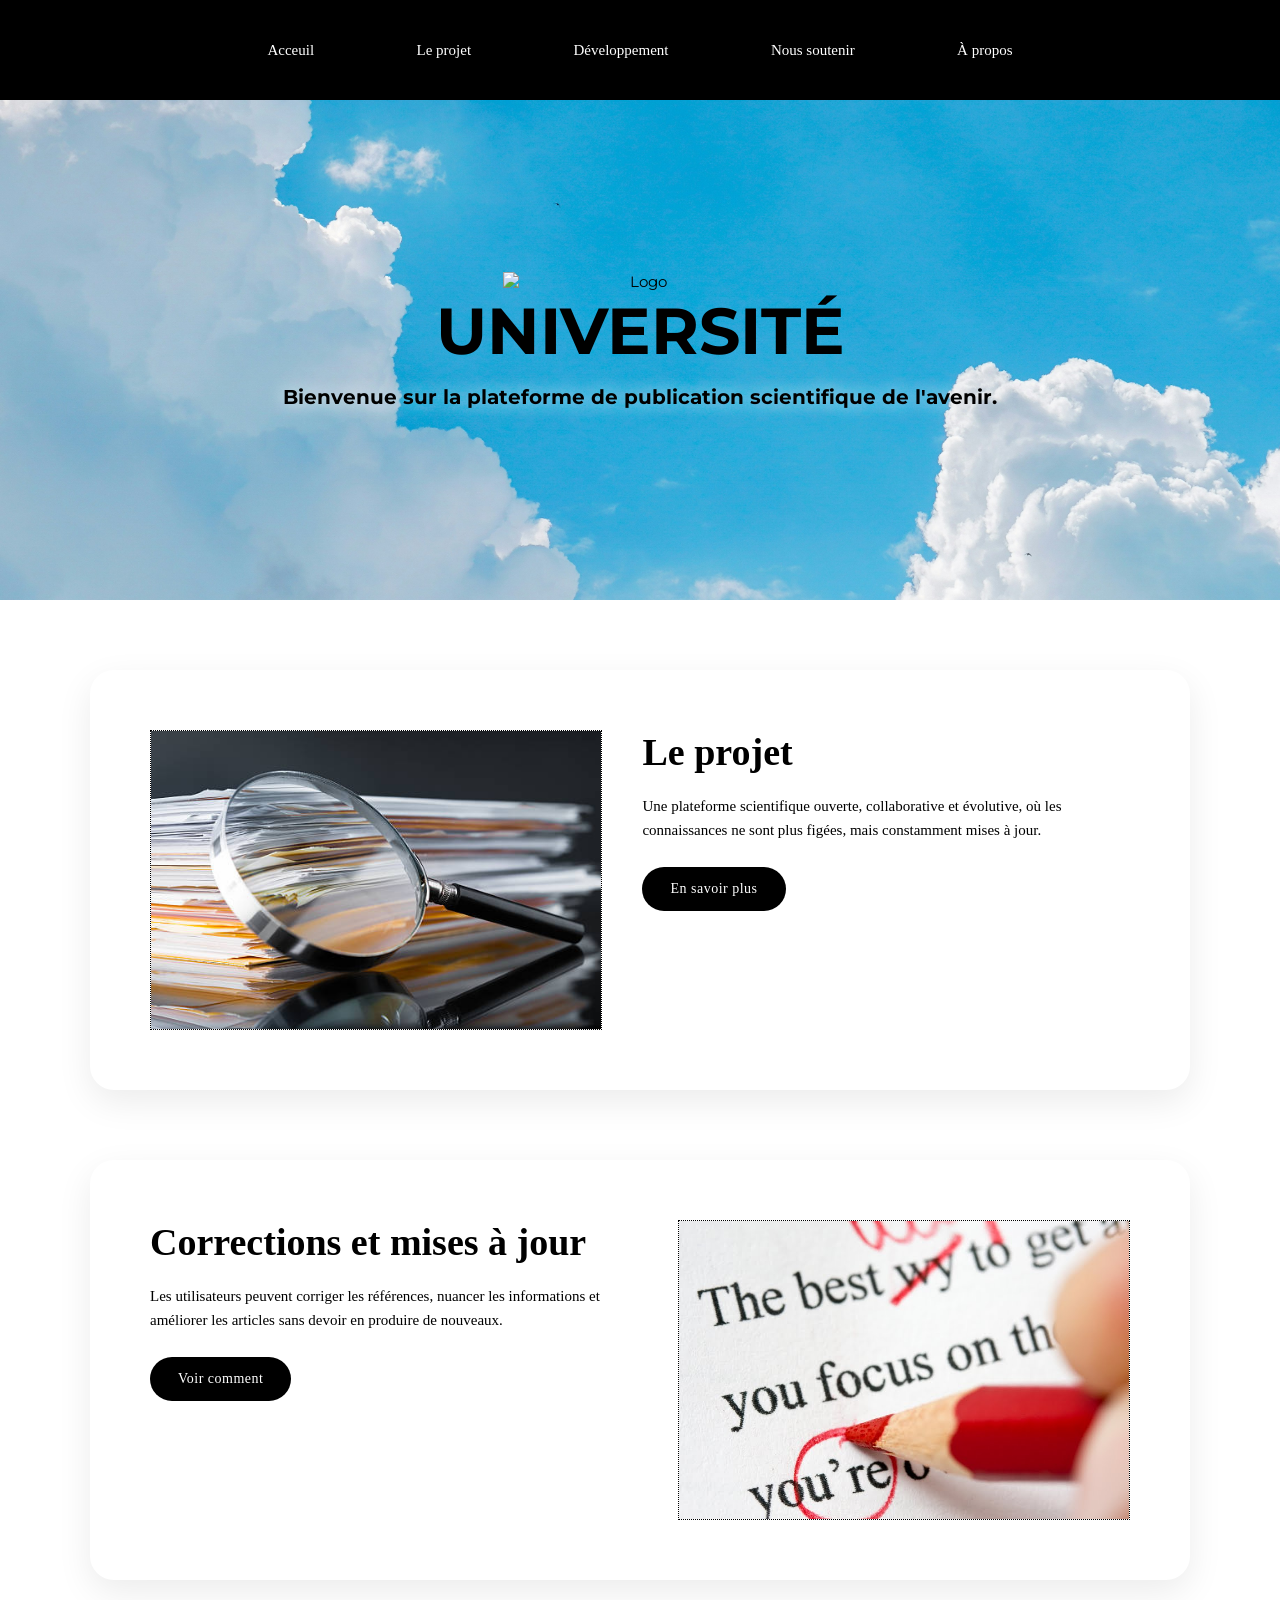
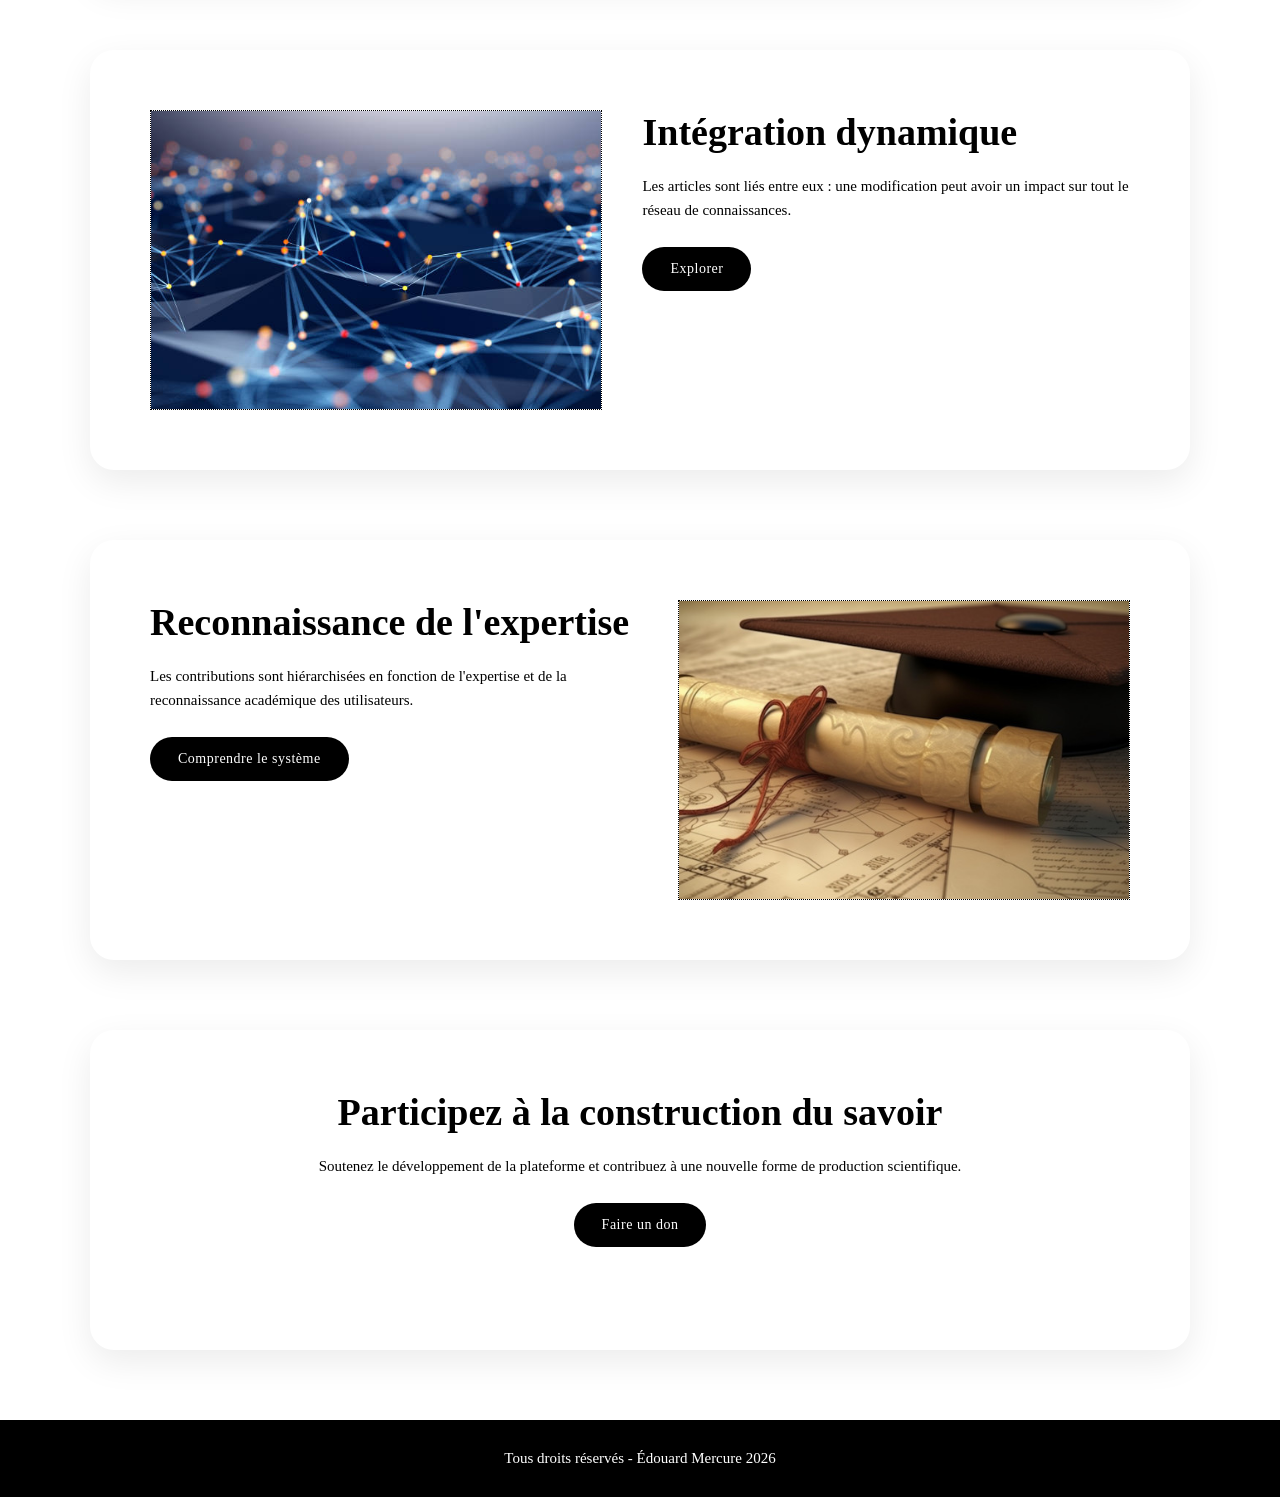
==== index.html @ fcbe781d "Adaptation à la taille de l'écran pour la page d'acceuil." ====
<!DOCTYPE html>
<html lang="fr">
<head>
    <meta charset="UTF-8">
    <meta name="viewport" content="width=device-width, initial-scale=1.0">

    <title>UNIVERSITÉ. La plateforme de publication scientifique de l'avenir.</title>

    <meta name="description" content="Une plateforme scientifique ouverte, collaborative et évolutive,
                    où les connaissances ne sont plus figées, mais constamment mises à jour.">

    <link rel="stylesheet" href="css/style.css">

    <link rel="preconnect" href="https://fonts.googleapis.com">
    <link rel="preconnect" href="https://fonts.gstatic.com" crossorigin>
    <link href="https://fonts.googleapis.com/css2?family=Montserrat:ital,wght@0,100..900;1,100..900&family=Oswald:wght@200..700&display=swap" rel="stylesheet">

</head>
<body>
    <header>
        <ul class="header-container">
            <li><a href="">Acceuil</a></li>
            <li><a href="">Le projet</a></li>
            <li><a href="">Développement</a></li>
            <li><a href="">Nous soutenir</a></li>
            <li><a href="">À propos</a></li>
        </ul>
    </header>

    <main>
        <div class="hero">
             <img src="img/logo.png" alt="Logo">
             
            <div class="hero-text">
                <h1>UNIVERSITÉ</h1>
                <p>Bienvenue sur la plateforme de publication scientifique de l'avenir.</p>
            </div>
        </div>

        <div class="main-container">
            <div class="img-container">
                   <img src="img/main-container1A.jpg" alt="">
            </div>
                     
            <div class="txt-container">
                <h2>Le projet</h2>
                <p>
                    Une plateforme scientifique ouverte, collaborative et évolutive,
                    où les connaissances ne sont plus figées, mais constamment mises à jour.
                </p>
                <a href="projet.html" class="btn">En savoir plus</a>
            </div>
        </div>

        <div class="main-container">
            <div class="txt-container">
                <h2>Corrections et mises à jour</h2>
                <p>
                    Les utilisateurs peuvent corriger les références, nuancer les informations et améliorer
                    les articles sans devoir en produire de nouveaux.
                </p>
                <a href="projet.html" class="btn">Voir comment</a>
            </div>
            <div class="img-container">
                <img src="img/main-container2B.jpg" alt="">
            </div>
        </div>

        <div class="main-container">
            <div class="img-container">
                <img src="img/main-container3A.jpg" alt="">
            </div>
            <div class="txt-container">
                <h2>Intégration dynamique</h2>
                <p>
                    Les articles sont liés entre eux : une modification peut avoir un impact sur tout
                    le réseau de connaissances.
                </p>
                <a href="projet.html" class="btn">Explorer</a>
            </div>
        </div>

        <div class="main-container">
            <div class="txt-container">
                <h2>Reconnaissance de l'expertise</h2>
                <p>
                    Les contributions sont hiérarchisées en fonction de l'expertise et de la reconnaissance académique des utilisateurs.
                </p>
                <a href="projet.html" class="btn">Comprendre le système</a>
            </div>
            <div class="img-container">
                <img src="img/main-container4A.jpg" alt="">
            </div>
        </div>

        <div class="main-container full">
            <div class="txt-container">
                <h2>Participez à la construction du savoir</h2>
                <p>
                    Soutenez le développement de la plateforme et contribuez à une nouvelle forme de production scientifique.
                </p>
                <a href="projet.html" class="btn">Faire un don</a>
            </div>
        </div>    
    </main>

    <footer>
        <div class="footer-container">
            <p>Tous droits réservés - Édouard Mercure 2026</p>
        </div>
    </footer>
</body>
</html>
---- css/style.css ----
:root {
    --header-txt-color:white;
    --btn-txt-color:white;
    --btn-bkg-color:black;
    --btn-hover-bkg-color:#474747;
    --footer-txt-color:white;
    --footer-bkg-color:black;
}

* {
    margin: 0;
    padding: 0;
    box-sizing: border-box;
}

html{
    font-family: 'Trebuchet MS';
    font-size: 15px;
    text-align: justify;

}

body {

    header {
        display:flex;
        justify-content: flex-start;

        width:100%;
        height: 100px;

        background-color: rgb(0, 0, 0);
        color:var(--header-txt-color);

        a:link {
            text-decoration: none;
            color: var(--header-txt-color);
        }

        a:visited {
            text-decoration: none;
            color: var(--header-txt-color);
        }
        
        a:link {
            text-decoration: none;
            color: var(--header-txt-color);
        }

        a:visited {
            text-decoration: none;
            color: var(--header-txt-color);
        }

        a:hover{
           text-decoration:underline;
        }

        /* a:active{
           color:rgb(70, 221, 255);
           font-weight:bold; 
        } */

        .header-container{

            display:flex;
            justify-content: space-evenly;
            align-items:center;

            width:990px;

            margin: 0 auto;
            padding:30px;

            ul{
            }

            li{
                list-style: none;
                color:var(--header-txt-color);
                padding:0px 10px;
            }
        }
    }


    .btn {
        display: inline-block;
        background-color: var(--btn-bkg-color);
        color: var(--btn-txt-color);
        text-decoration: none;

        padding: 14px 28px;
        border-radius: 999px;

        font-size: 14px;
        letter-spacing: 0.5px;

        transition: all 0.25s ease;
    }

    .btn:hover {
        background-color: var(--btn-hover-bkg-color);
    }


    main {
        width:100%;

        .hero{
            display:flex;
            flex-direction: column;
            justify-content: center; 
            align-items:center;

            font-family:Montserrat; 

            width:100%;
            height: 500px;

            text-align:center;

            background-image:url(../img/hero-background3.jpg);
            background-size: cover;
            background-position: center;
            background-attachment: fixed;

                img{
                      width: clamp(175px, 25vw, 275px);
                }

                 .hero-text{
                    h1{
                        font-size:65px;
                        margin-bottom:15px;
                    }

                    p{
                        font-size:20px;
                        text-shadow: 0px 0px 2dvh rgba(255, 255, 255, 0.95);
                        margin-bottom:20px; 
                        font-weight: bold;
                    }

                }
                
        }

        .main-container{
            display: flex;
            align-items: center;
            gap: 40px;
            max-width: 1100px;  
            width: 100%;         
            margin: 70px auto;  
            padding: 60px;

            border-radius: 24px;
            box-shadow: 0 12px 35px rgba(0, 0, 0, 0.08);

            .img-container{
                background-color: white;
                width : 500px;
                height: 300px;
                border: 1px black dotted; 

                img{
                    width: 100%;
                    height: 100%;
                    object-fit: cover;
                }
            }

            .txt-container{
                background-color: white;
                height: 300px;

                width: 55%;
                border: none;

                h2{
                    font-size: 38px;
                    margin-bottom: 20px;
                }

                 p{
                    line-height: 1.6;
                    margin-bottom: 25px;
                }
            }
        }

        .main-container.full {
            justify-content: center;
            text-align: center;

            .txt-container {
            text-align: center;
            width: 100%;
            height: 200px;
            max-width: none;
            }
        }

    }

    footer{

        background-color: var(--footer-bkg-color);
        color:var(--footer-txt-color);

        .footer-container{
            display:flex;
            justify-content: center;
            align-items:center;

            width:100%;

            margin: 0 auto;
            padding:30px;

            div{
            }

            li{
                list-style: none;
                color:var(--footer-txt-color);
                padding:0px 10px;
            }

        }

    }

}

/* ============================= */
/* GRAND ÉCRAN : 1200px et plus */
/* ============================= */

@media (min-width: 1200px) {

    .main-container {
        max-width: 1100px;
        flex-direction: row;
    }

    .img-container {
        width: 45%;
    }

    .txt-container {
        width: 55%;
        text-align: left;
    }
}


/* ============================= */
/* ÉCRAN MOYEN : 768px à 1199px */
/* ============================= */

@media (min-width: 768px) and (max-width: 1199px) {

    .hero {
        height: 420px;
    }

    .hero img {
        width: clamp(140px, 20vw, 220px);
    }

    .hero-text h1 {
        font-size: 52px;
    }

    .hero-text p {
        font-size: 17px;
    }

    .main-container {
        max-width: 85%;
        padding: 45px;
        gap: 30px;
        flex-direction: row;
    }

    .img-container {
        width: 45%;
        height: 260px;
    }

    .txt-container {
        width: 55%;
        text-align: left;
    }

    .txt-container h2 {
        font-size: 32px;
    }

}


/* ============================= */
/* PETIT ÉCRAN : moins de 768px */
/* ============================= */

@media (max-width: 767px) {

    body header {
        height: auto;
    }

    body header .header-container {
        flex-direction: column;
        width: 100%;
        gap: 12px;
        padding: 20px;
    }

    .hero {
        height: 360px;
        background-attachment: scroll;
    }

    .hero img {
        width: 130px;
    }

    .hero-text h1 {
        font-size: 36px;
    }

    .hero-text p {
        font-size: 14px;
        padding: 0 20px;
    }

    .main-container {
        flex-direction: column;
        width: 100%;
        max-width: none;
        margin: 40px auto;
        padding: 30px;
        gap: 25px;
    }

    .txt-container {
        width: 100%;
        height: auto;
        text-align: center;
    }

    .img-container {
        width: 100%;
        height: 220px;
    }

    .txt-container h2 {
        font-size: 28px;
    }

    .txt-container p {
        font-size: 14px;
        line-height: 1.5;
    }

    .main-container.full {
        padding: 40px 25px;
    }

    .main-container.full .txt-container {
        width: 100%;
        max-width: none;
    }

    .footer-container {
        width: 100%;
        text-align: center;
        padding: 25px;
    }
}
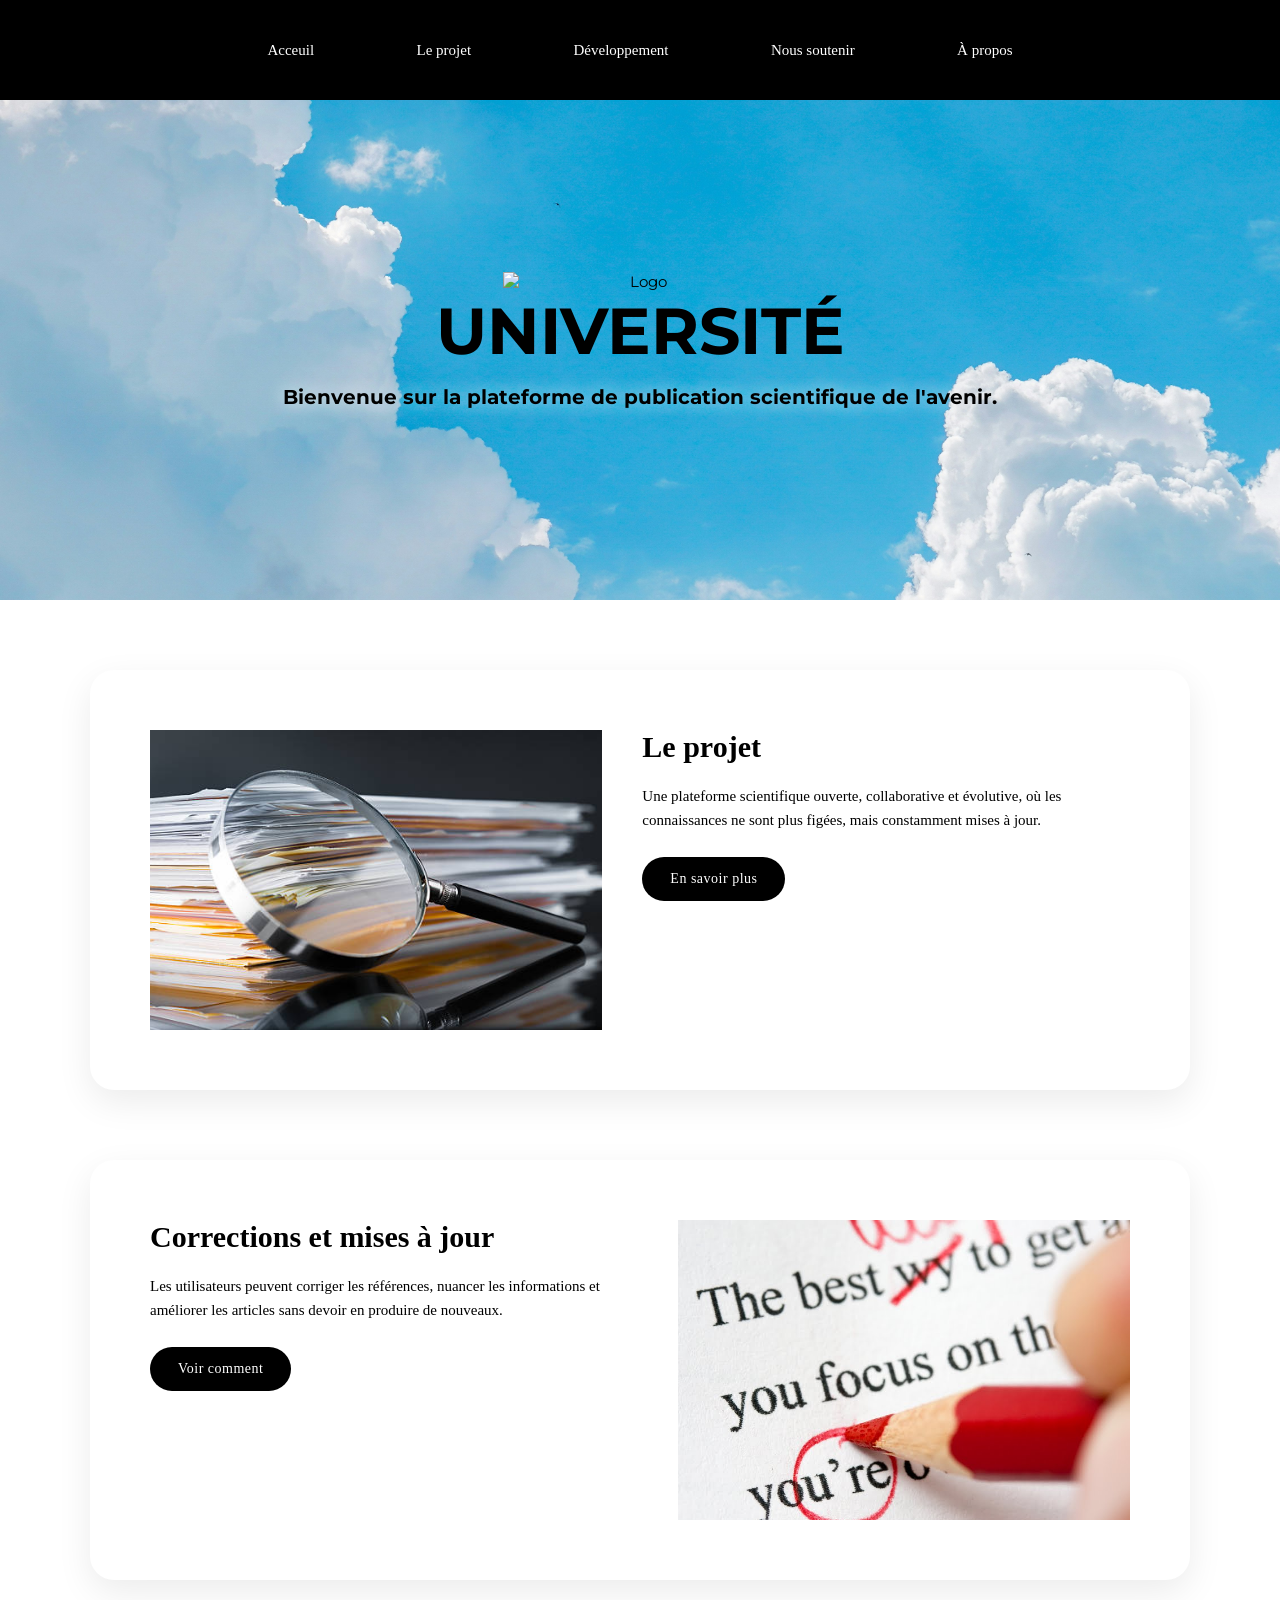
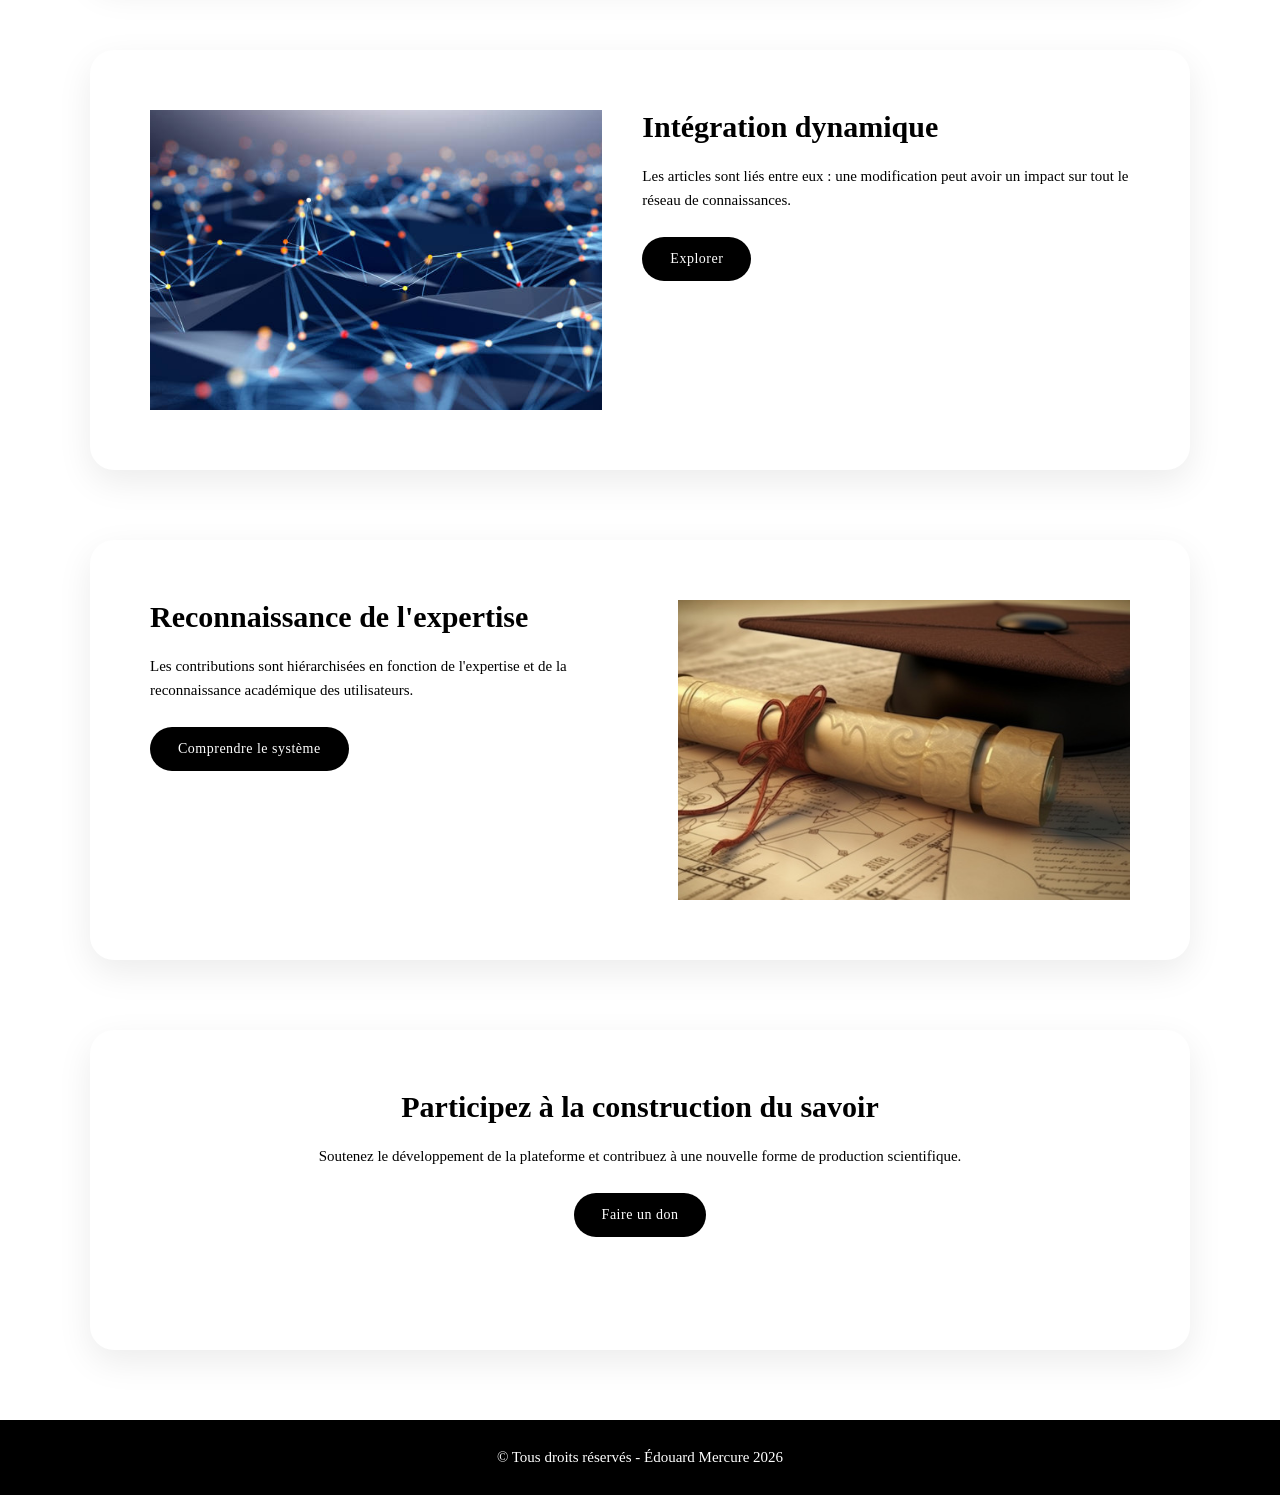
==== commit bc9078cf: "Mise en page projet.html" ====
--- a/index.html
+++ b/index.html
@@ -19,8 +19,8 @@
 <body>
     <header>
         <ul class="header-container">
-            <li><a href="">Acceuil</a></li>
-            <li><a href="">Le projet</a></li>
+            <li><a href="index.html">Acceuil</a></li>
+            <li><a href="projet.html">Le projet</a></li>
             <li><a href="">Développement</a></li>
             <li><a href="">Nous soutenir</a></li>
             <li><a href="">À propos</a></li>
@@ -39,7 +39,9 @@
 
         <div class="main-container">
             <div class="img-container">
-                   <img src="img/main-container1A.jpg" alt="">
+                   <a href="projet.html">
+                         <img src="img/main-container1A.jpg" alt="Projet">
+                   </a>
             </div>
                      
             <div class="txt-container">
@@ -59,16 +61,20 @@
                     Les utilisateurs peuvent corriger les références, nuancer les informations et améliorer
                     les articles sans devoir en produire de nouveaux.
                 </p>
-                <a href="projet.html" class="btn">Voir comment</a>
+                <a href="info1.html" class="btn">Voir comment</a>
             </div>
             <div class="img-container">
-                <img src="img/main-container2B.jpg" alt="">
+                <a href="info1.html">
+                    <img src="img/main-container2B.jpg" alt="Axe 1 : Édition">
+                </a>
             </div>
         </div>
 
         <div class="main-container">
             <div class="img-container">
-                <img src="img/main-container3A.jpg" alt="">
+                <a href="info2.html">
+                    <img src="img/main-container3A.jpg" alt="Axe 2 : Intégration dynamique">
+                </a>
             </div>
             <div class="txt-container">
                 <h2>Intégration dynamique</h2>
@@ -76,7 +82,7 @@
                     Les articles sont liés entre eux : une modification peut avoir un impact sur tout
                     le réseau de connaissances.
                 </p>
-                <a href="projet.html" class="btn">Explorer</a>
+                <a href="info2.html" class="btn">Explorer</a>
             </div>
         </div>
 
@@ -86,10 +92,12 @@
                 <p>
                     Les contributions sont hiérarchisées en fonction de l'expertise et de la reconnaissance académique des utilisateurs.
                 </p>
-                <a href="projet.html" class="btn">Comprendre le système</a>
+                <a href="info3.html" class="btn">Comprendre le système</a>
             </div>
             <div class="img-container">
-                <img src="img/main-container4A.jpg" alt="">
+                <a href="info3.html">
+                    <img src="img/main-container4A.jpg" alt="Axe 3 : Reconnaissance de l'expertise">
+                </a>
             </div>
         </div>
 
@@ -99,14 +107,14 @@
                 <p>
                     Soutenez le développement de la plateforme et contribuez à une nouvelle forme de production scientifique.
                 </p>
-                <a href="projet.html" class="btn">Faire un don</a>
+                <a href="" class="btn">Faire un don</a>
             </div>
         </div>    
     </main>
 
     <footer>
         <div class="footer-container">
-            <p>Tous droits réservés - Édouard Mercure 2026</p>
+            <p>&copy; Tous droits réservés - Édouard Mercure 2026</p>
         </div>
     </footer>
 </body>
--- a/css/style.css
+++ b/css/style.css
@@ -2,9 +2,10 @@
     --header-txt-color:white;
     --btn-txt-color:white;
     --btn-bkg-color:black;
-    --btn-hover-bkg-color:#474747;
+    --btn-hover-bkg-color:#32bddc;
     --footer-txt-color:white;
     --footer-bkg-color:black;
+    --main-container-color:white;
 }
 
 * {
@@ -21,6 +22,10 @@
 }
 
 body {
+     /* min-height: 100vh; */
+    min-height: 100vh;
+    display: flex;
+    flex-direction: column;
 
     header {
         display:flex;
@@ -106,6 +111,8 @@
 
     main {
         width:100%;
+            flex: 1;
+        height: auto;
 
         .hero{
             display:flex;
@@ -149,6 +156,7 @@
         .main-container{
             display: flex;
             align-items: center;
+
             gap: 40px;
             max-width: 1100px;  
             width: 100%;         
@@ -157,12 +165,11 @@
 
             border-radius: 24px;
             box-shadow: 0 12px 35px rgba(0, 0, 0, 0.08);
+            background-color: var(--main-container-color);
 
             .img-container{
-                background-color: white;
                 width : 500px;
                 height: 300px;
-                border: 1px black dotted; 
 
                 img{
                     width: 100%;
@@ -172,14 +179,17 @@
             }
 
             .txt-container{
-                background-color: white;
                 height: 300px;
-
                 width: 55%;
                 border: none;
 
+                h1{
+                    font-size:45px;
+                    margin-bottom:25px;
+                    }
+
                 h2{
-                    font-size: 38px;
+                    font-size: 30px;
                     margin-bottom: 20px;
                 }
 
@@ -187,7 +197,60 @@
                     line-height: 1.6;
                     margin-bottom: 25px;
                 }
-            }
+
+            }
+
+            .txt-container.noMaxHeight{
+                   /* height: auto;  */
+                   text-align: justify;
+                    width: 100%;
+
+                    height: 400px;      /* ou max-height */
+                    overflow-y: auto;   /* active la barre de scroll */
+                   
+                   h1{
+                        text-align: left;
+                        margin-bottom: 5px;
+                   }
+
+                   h2{
+                        text-align: left;
+                        margin-bottom: 0px;
+                   }
+
+                    p{
+                        line-height: 1.6;
+                        margin-bottom: 0px;
+                    }
+                }
+        }
+        
+        .main-container.projet{
+            max-width: 550px; 
+            align-items:start;
+            margin-top:70px;
+            margin-bottom:70px;
+            margin-right:0px;
+            margin-left:0px;
+
+                .img-container{
+                    position: fixed;
+                    width: 500px;
+                    height: 500px;
+
+                    img{
+                        width: 100%;
+                        height: 100%;
+                        object-fit: cover;
+                    }
+            }
+        }
+
+        .main-container.invisible{
+            background-color:transparent;
+            border-radius: 0px;
+            box-shadow: 0 0px 0px rgba(0, 0, 0, 0);
+            padding:0px
         }
 
         .main-container.full {
@@ -204,8 +267,23 @@
 
     }
 
+    main.projet{
+        display: flex;
+        flex-direction: row;
+        justify-content: center;
+
+        background-image:url(../img/hero-background3.jpg);
+        background-size: cover;
+        background-position: center;
+        background-attachment: fixed;
+
+        /* height: calc(100vh - 175px); */
+       
+
+    }
+
     footer{
-
+        height: 75px;
         background-color: var(--footer-bkg-color);
         color:var(--footer-txt-color);
 
@@ -215,9 +293,10 @@
             align-items:center;
 
             width:100%;
+            height: 100%;
 
             margin: 0 auto;
-            padding:30px;
+            padding:0px;
 
             div{
             }
@@ -380,4 +459,13 @@
         text-align: center;
         padding: 25px;
     }
+
+    body main .main-container.projet {
+            margin-top:35px;
+            margin-bottom:35px;
+
+        .img-container {
+            transform: translate(-50%, 0%);
+        }
+    }
 }
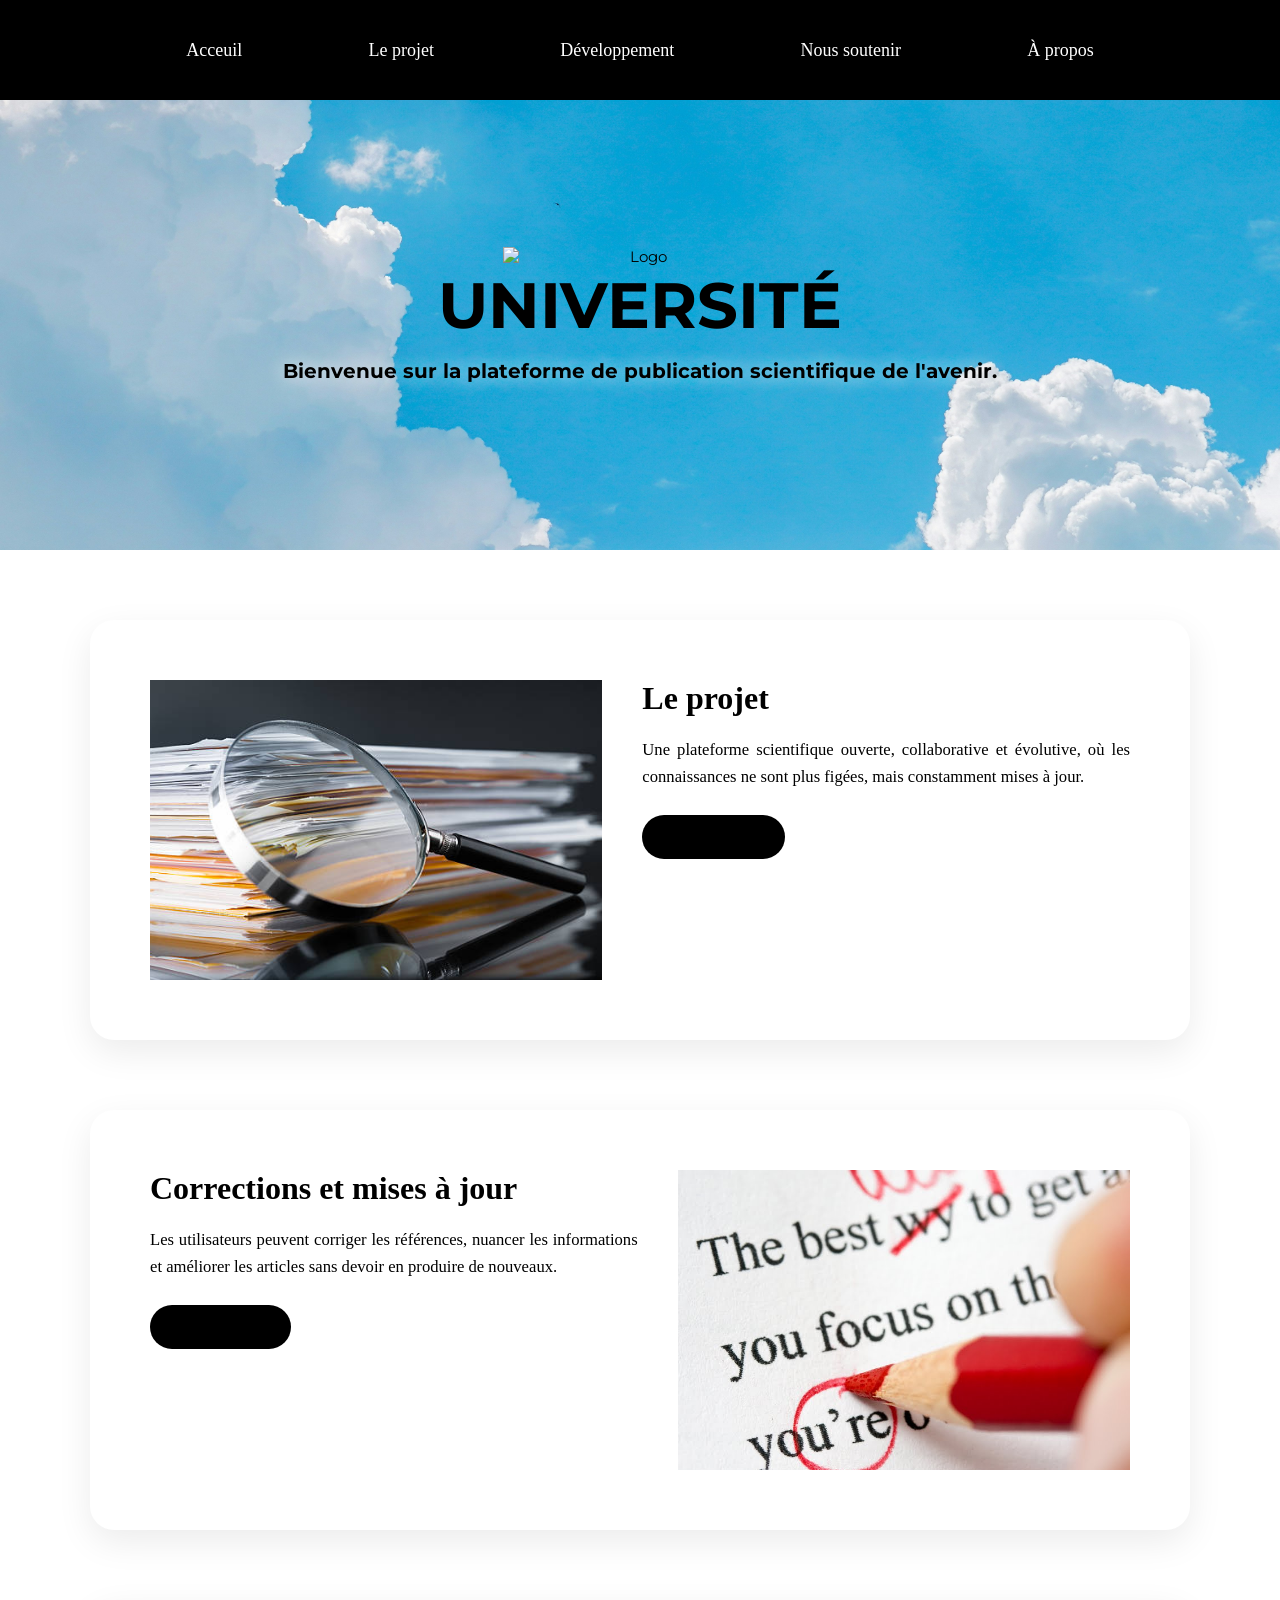
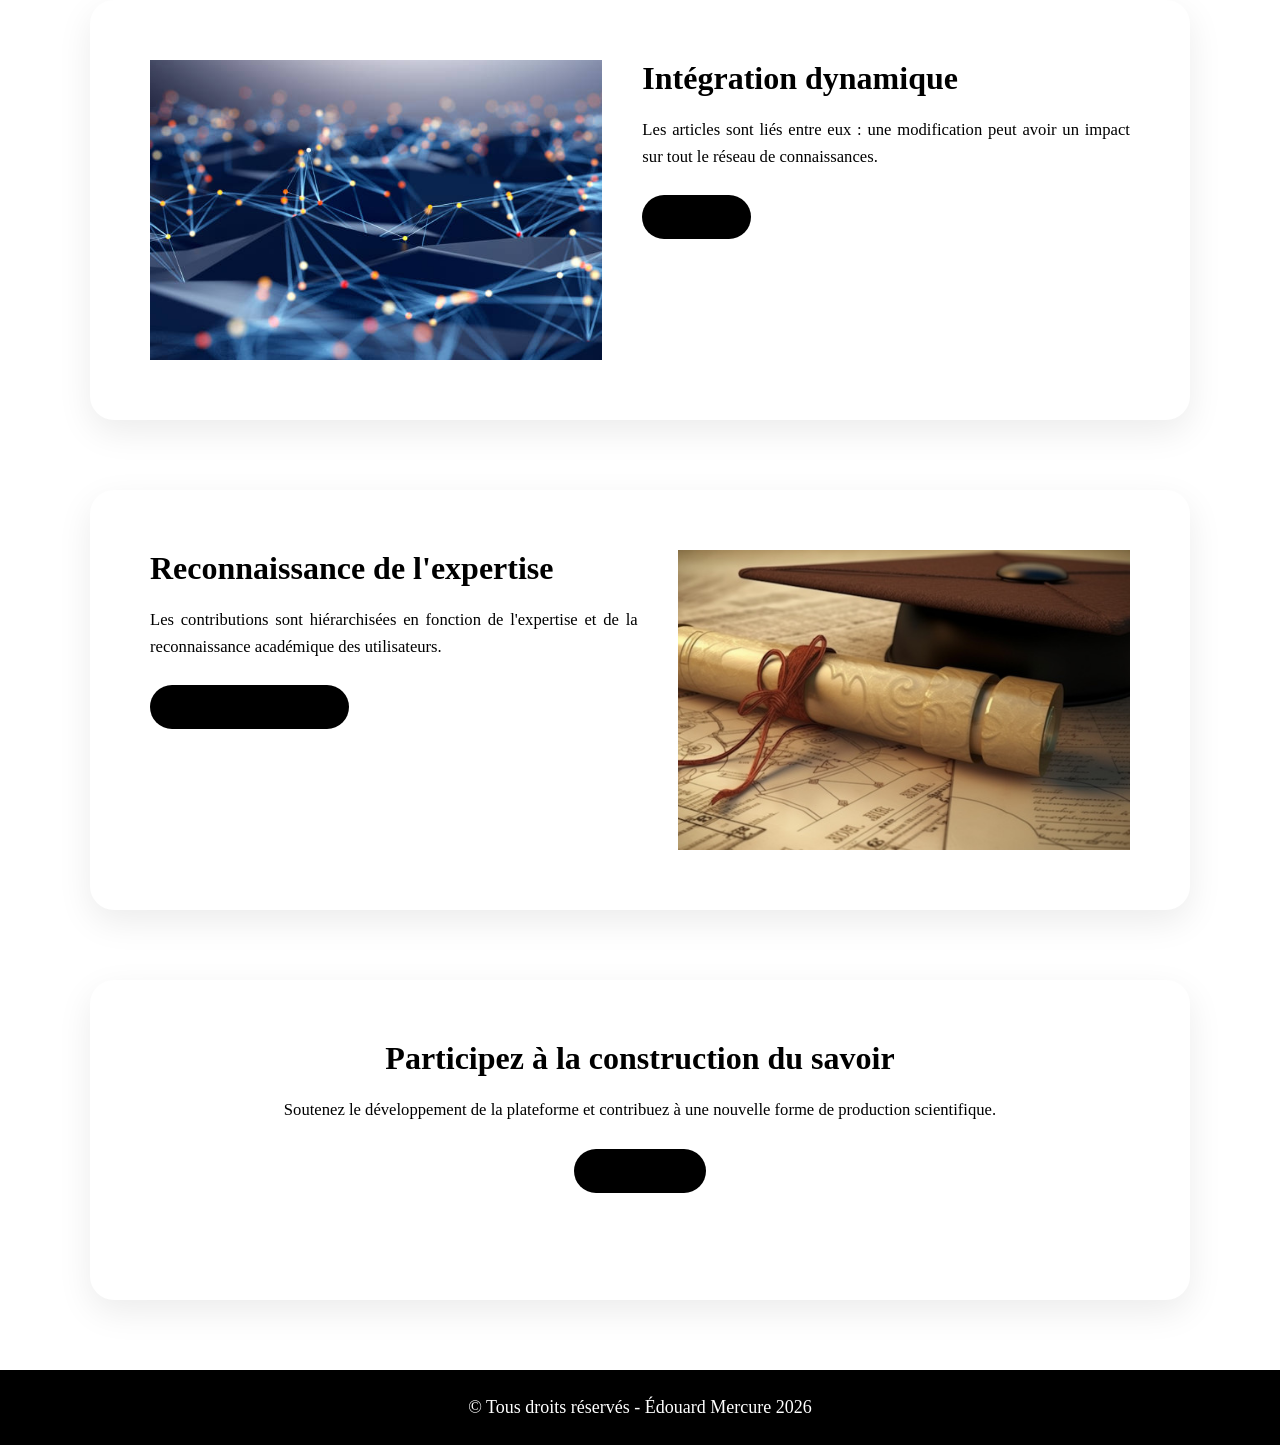
==== commit bf1a9879: "Ajout de projet.css et organisation plus cohérente du code." ====
--- a/index.html
+++ b/index.html
@@ -101,8 +101,8 @@
             </div>
         </div>
 
-        <div class="main-container full">
-            <div class="txt-container">
+        <div class="main-container">
+            <div class="txt-container large">
                 <h2>Participez à la construction du savoir</h2>
                 <p>
                     Soutenez le développement de la plateforme et contribuez à une nouvelle forme de production scientifique.
--- a/css/style.css
+++ b/css/style.css
@@ -1,40 +1,43 @@
 :root {
     --header-txt-color:white;
+    --header-bkg-color:black;
     --btn-txt-color:white;
     --btn-bkg-color:black;
     --btn-hover-bkg-color:#32bddc;
+    --hero-txt-shadow-color:rgba(255, 255, 255, 0.95);
+    --main-container-color:white;
+    --main-container-link-color:black;
+    --main-container-link-hover-color:#32bddc;
     --footer-txt-color:white;
     --footer-bkg-color:black;
-    --main-container-color:white;
 }
 
 * {
     margin: 0;
     padding: 0;
-    box-sizing: border-box;
+    box-sizing: border-box; /* Le contenu s’ajuste pour faire rentrer padding + border dans la largeur et hauteur */
 }
 
 html{
     font-family: 'Trebuchet MS';
     font-size: 15px;
     text-align: justify;
-
 }
 
 body {
-     /* min-height: 100vh; */
-    min-height: 100vh;
+    min-height: 100vh; /* Le body doit faire au moins la hauteur du viewport */
     display: flex;
     flex-direction: column;
 
     header {
         display:flex;
         justify-content: flex-start;
+        flex-direction: row;
 
         width:100%;
         height: 100px;
 
-        background-color: rgb(0, 0, 0);
+        background-color: var(--header-bkg-color);
         color:var(--header-txt-color);
 
         a:link {
@@ -67,39 +70,42 @@
         } */
 
         .header-container{
-
             display:flex;
             justify-content: space-evenly;
             align-items:center;
 
-            width:990px;
-
-            margin: 0 auto;
+            width:1000px;
+            @media (min-width: 1200px) {
+                width:1200px;
+            }
+
+            margin: 0 auto; /* retire les marges verticales, ajuste automatiquement les marges horizontales*/
             padding:30px;
 
-            ul{
-            }
-
             li{
-                list-style: none;
+                list-style: none; /* retrait des puces */
                 color:var(--header-txt-color);
                 padding:0px 10px;
-            }
-        }
-    }
-
+
+                @media (min-width: 1200px) {
+                    font-size: 18px;  
+                 }
+            }
+        }
+    }
 
     .btn {
-        display: inline-block;
+        display: inline-block; /* élément aligné sur la ligne + contrôlable comme un bloc */
+
         background-color: var(--btn-bkg-color);
         color: var(--btn-txt-color);
-        text-decoration: none;
 
         padding: 14px 28px;
         border-radius: 999px;
 
         font-size: 14px;
         letter-spacing: 0.5px;
+        text-decoration: none; /*sert à enlever les décorations/le soulignement du texte avec lien */ 
 
         transition: all 0.25s ease;
     }
@@ -111,19 +117,18 @@
 
     main {
         width:100%;
-            flex: 1;
-        height: auto;
+        flex: 1; /* = flex: 0 0 auto, pour son comportement à lui-même; (flex: <flex-grow> <flex-shrink> <flex-basis>) */
 
         .hero{
             display:flex;
             flex-direction: column;
-            justify-content: center; 
-            align-items:center;
+            justify-content: center; /*  axe vertical / principal */
+            align-items:center; /*  axe horizontal / secondaire */
 
             font-family:Montserrat; 
 
             width:100%;
-            height: 500px;
+            min-height: clamp(360px, 50vh, 500px); /* clamp(valeur-min, valeur-idéale, valeur-max) */
 
             text-align:center;
 
@@ -133,24 +138,22 @@
             background-attachment: fixed;
 
                 img{
-                      width: clamp(175px, 25vw, 275px);
-                }
-
-                 .hero-text{
-                    h1{
-                        font-size:65px;
-                        margin-bottom:15px;
-                    }
+                      width: clamp(175px, 35vw, 275px);  /* clamp(valeur-min, valeur-idéale, valeur-max) */
+                }
+
+                .hero-text h1 {
+                    font-size: clamp(36px, 5vw, 65px); /* clamp(valeur-min, valeur-idéale, valeur-max) */
+                    margin-bottom: 15px;
+                }
 
                     p{
-                        font-size:20px;
-                        text-shadow: 0px 0px 2dvh rgba(255, 255, 255, 0.95);
+                        font-size: clamp(14px, 1.6vw, 20px); /* clamp(valeur-min, valeur-idéale, valeur-max) */
+                        text-shadow: 0px 0px 2dvh var(--hero-txt-shadow-color);
                         margin-bottom:20px; 
                         font-weight: bold;
                     }
 
-                }
-                
+                }     
         }
 
         .main-container{
@@ -183,90 +186,42 @@
                 width: 55%;
                 border: none;
 
-                h1{
-                    font-size:45px;
-                    margin-bottom:25px;
-                    }
-
                 h2{
-                    font-size: 30px;
+                    font-size: clamp(28px, 2.5vw, 32px);
                     margin-bottom: 20px;
                 }
 
-                 p{
+                p{
+                    font-size: clamp(14px, 1.3vw, 18px);
                     line-height: 1.6;
                     margin-bottom: 25px;
                 }
 
-            }
-
-            .txt-container.noMaxHeight{
-                   /* height: auto;  */
-                   text-align: justify;
-                    width: 100%;
-
-                    height: 400px;      /* ou max-height */
-                    overflow-y: auto;   /* active la barre de scroll */
-                   
-                   h1{
-                        text-align: left;
-                        margin-bottom: 5px;
-                   }
-
-                   h2{
-                        text-align: left;
-                        margin-bottom: 0px;
-                   }
-
-                    p{
-                        line-height: 1.6;
-                        margin-bottom: 0px;
-                    }
-                }
-        }
-        
-        .main-container.projet{
-            max-width: 550px; 
-            align-items:start;
-            margin-top:70px;
-            margin-bottom:70px;
-            margin-right:0px;
-            margin-left:0px;
-
-                .img-container{
-                    position: fixed;
-                    width: 500px;
-                    height: 500px;
-
-                    img{
-                        width: 100%;
-                        height: 100%;
-                        object-fit: cover;
-                    }
-            }
-        }
-
-        .main-container.invisible{
-            background-color:transparent;
-            border-radius: 0px;
-            box-shadow: 0 0px 0px rgba(0, 0, 0, 0);
-            padding:0px
-        }
-
-        .main-container.full {
-            justify-content: center;
-            text-align: center;
-
-            .txt-container {
-            text-align: center;
-            width: 100%;
-            height: 200px;
-            max-width: none;
-            }
-        }
-
-    }
-
+                a:link {
+                    text-decoration: none;
+                    color: var(--main-container-link-color);
+                }
+
+                a:visited {
+                    text-decoration: none;
+                    color: var(--main-container-link-color);
+                }
+
+                a:hover{
+                     text-decoration: none;
+                     color: var(--main-container-link-hover-color);
+                }
+            }
+
+            .txt-container.large {
+                text-align: center;
+                width: 100%;
+                height: 200px;
+            }
+        }
+    }
+
+    /* ///TEMP PROJET */
     main.projet{
         display: flex;
         flex-direction: row;
@@ -276,10 +231,6 @@
         background-size: cover;
         background-position: center;
         background-attachment: fixed;
-
-        /* height: calc(100vh - 175px); */
-       
-
     }
 
     footer{
@@ -298,40 +249,25 @@
             margin: 0 auto;
             padding:0px;
 
-            div{
+            @media (min-width: 1200px) {
+                    font-size: 18px;  
             }
 
             li{
                 list-style: none;
                 color:var(--footer-txt-color);
                 padding:0px 10px;
-            }
-
-        }
-
-    }
-
-}
+
+            }
+        }
+    }
+}
+
 
 /* ============================= */
 /* GRAND ÉCRAN : 1200px et plus */
 /* ============================= */
-
 @media (min-width: 1200px) {
-
-    .main-container {
-        max-width: 1100px;
-        flex-direction: row;
-    }
-
-    .img-container {
-        width: 45%;
-    }
-
-    .txt-container {
-        width: 55%;
-        text-align: left;
-    }
 }
 
 
@@ -340,44 +276,12 @@
 /* ============================= */
 
 @media (min-width: 768px) and (max-width: 1199px) {
-
-    .hero {
-        height: 420px;
-    }
-
-    .hero img {
-        width: clamp(140px, 20vw, 220px);
-    }
-
-    .hero-text h1 {
-        font-size: 52px;
-    }
-
-    .hero-text p {
-        font-size: 17px;
-    }
 
     .main-container {
         max-width: 85%;
         padding: 45px;
         gap: 30px;
-        flex-direction: row;
-    }
-
-    .img-container {
-        width: 45%;
-        height: 260px;
-    }
-
-    .txt-container {
-        width: 55%;
-        text-align: left;
-    }
-
-    .txt-container h2 {
-        font-size: 32px;
-    }
-
+    }
 }
 
 
@@ -398,74 +302,30 @@
         padding: 20px;
     }
 
-    .hero {
-        height: 360px;
-        background-attachment: scroll;
-    }
-
-    .hero img {
-        width: 130px;
-    }
-
-    .hero-text h1 {
-        font-size: 36px;
-    }
-
-    .hero-text p {
-        font-size: 14px;
-        padding: 0 20px;
-    }
-
-    .main-container {
+    body .main-container {
         flex-direction: column;
-        width: 100%;
         max-width: none;
         margin: 40px auto;
-        padding: 30px;
         gap: 25px;
     }
 
-    .txt-container {
+    .main-container:has(> .txt-container:first-child) {
+        flex-direction: column-reverse;
+    }
+
+    body main .main-container .txt-container {
         width: 100%;
         height: auto;
         text-align: center;
     }
 
-    .img-container {
+    body main .main-container .img-container {
         width: 100%;
         height: 220px;
     }
 
-    .txt-container h2 {
-        font-size: 28px;
-    }
-
-    .txt-container p {
-        font-size: 14px;
-        line-height: 1.5;
-    }
-
-    .main-container.full {
-        padding: 40px 25px;
-    }
-
-    .main-container.full .txt-container {
-        width: 100%;
-        max-width: none;
-    }
-
     .footer-container {
-        width: 100%;
         text-align: center;
         padding: 25px;
     }
-
-    body main .main-container.projet {
-            margin-top:35px;
-            margin-bottom:35px;
-
-        .img-container {
-            transform: translate(-50%, 0%);
-        }
-    }
 }
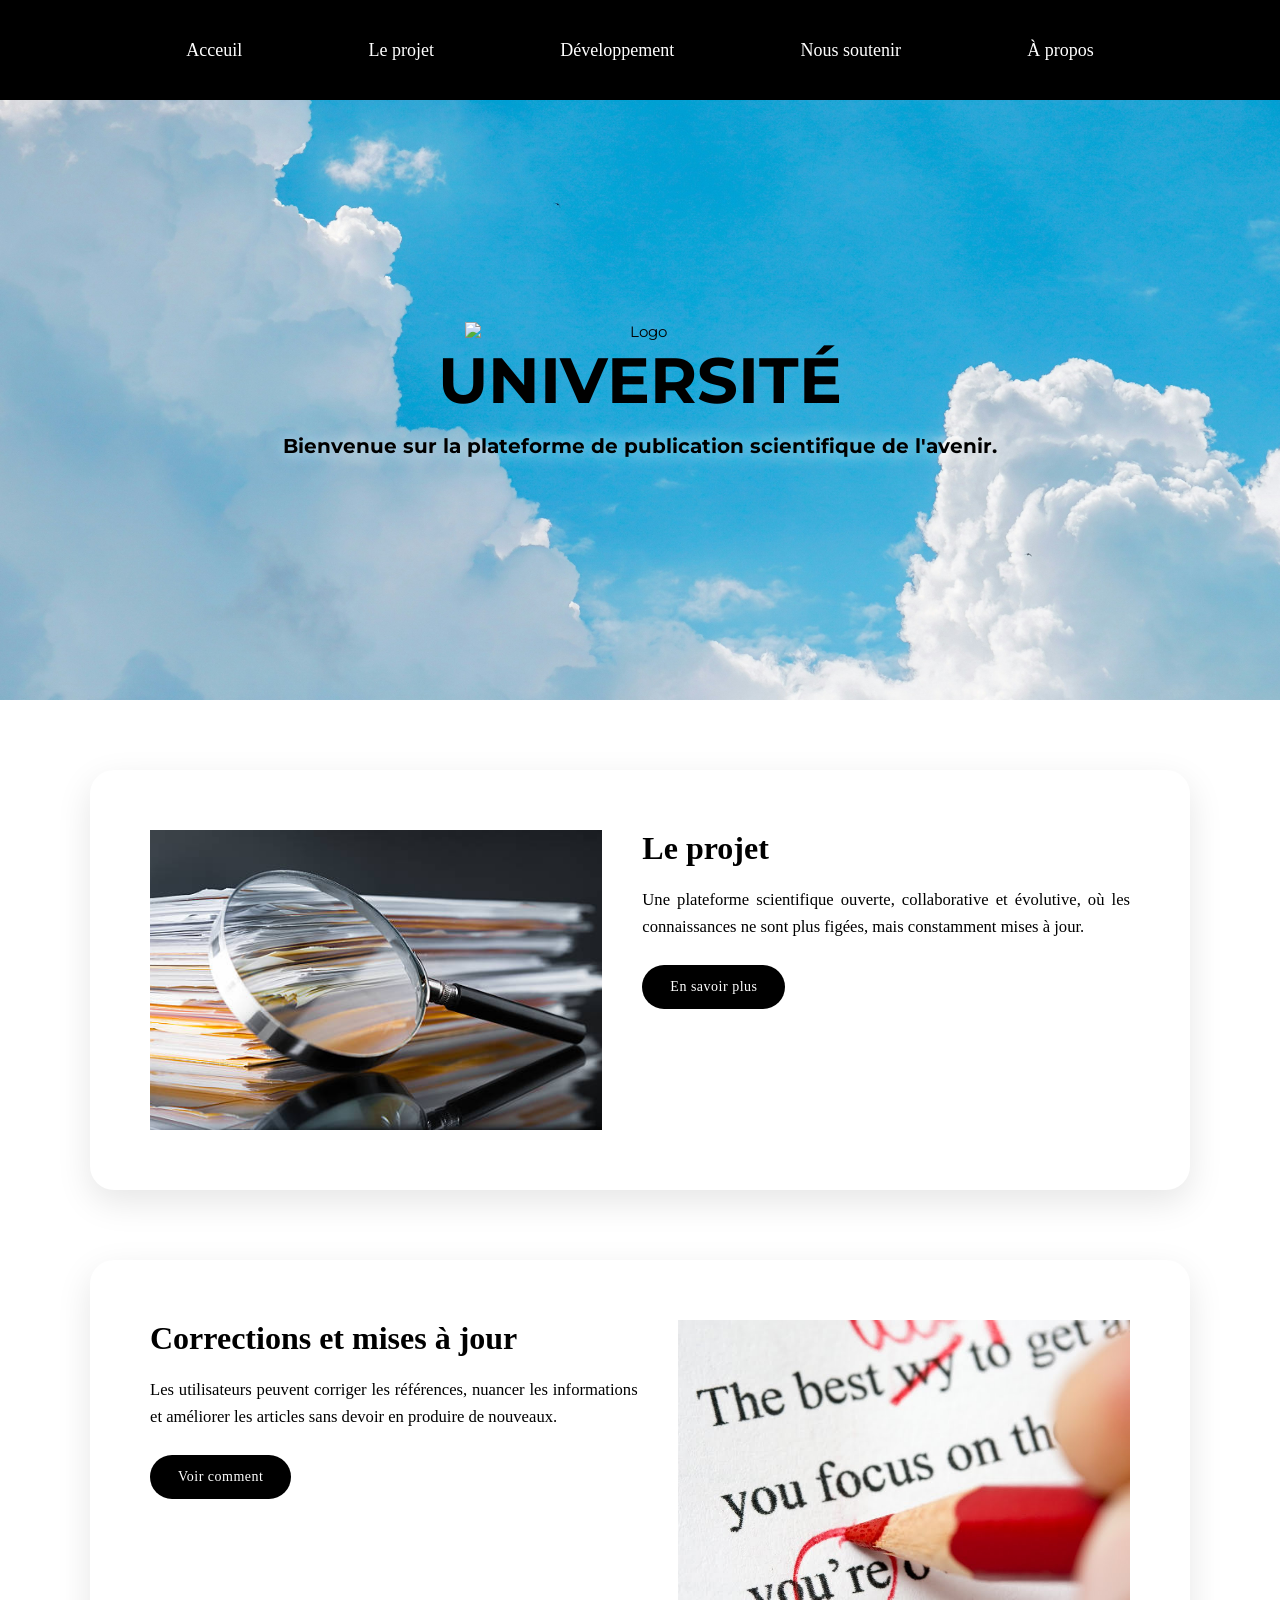
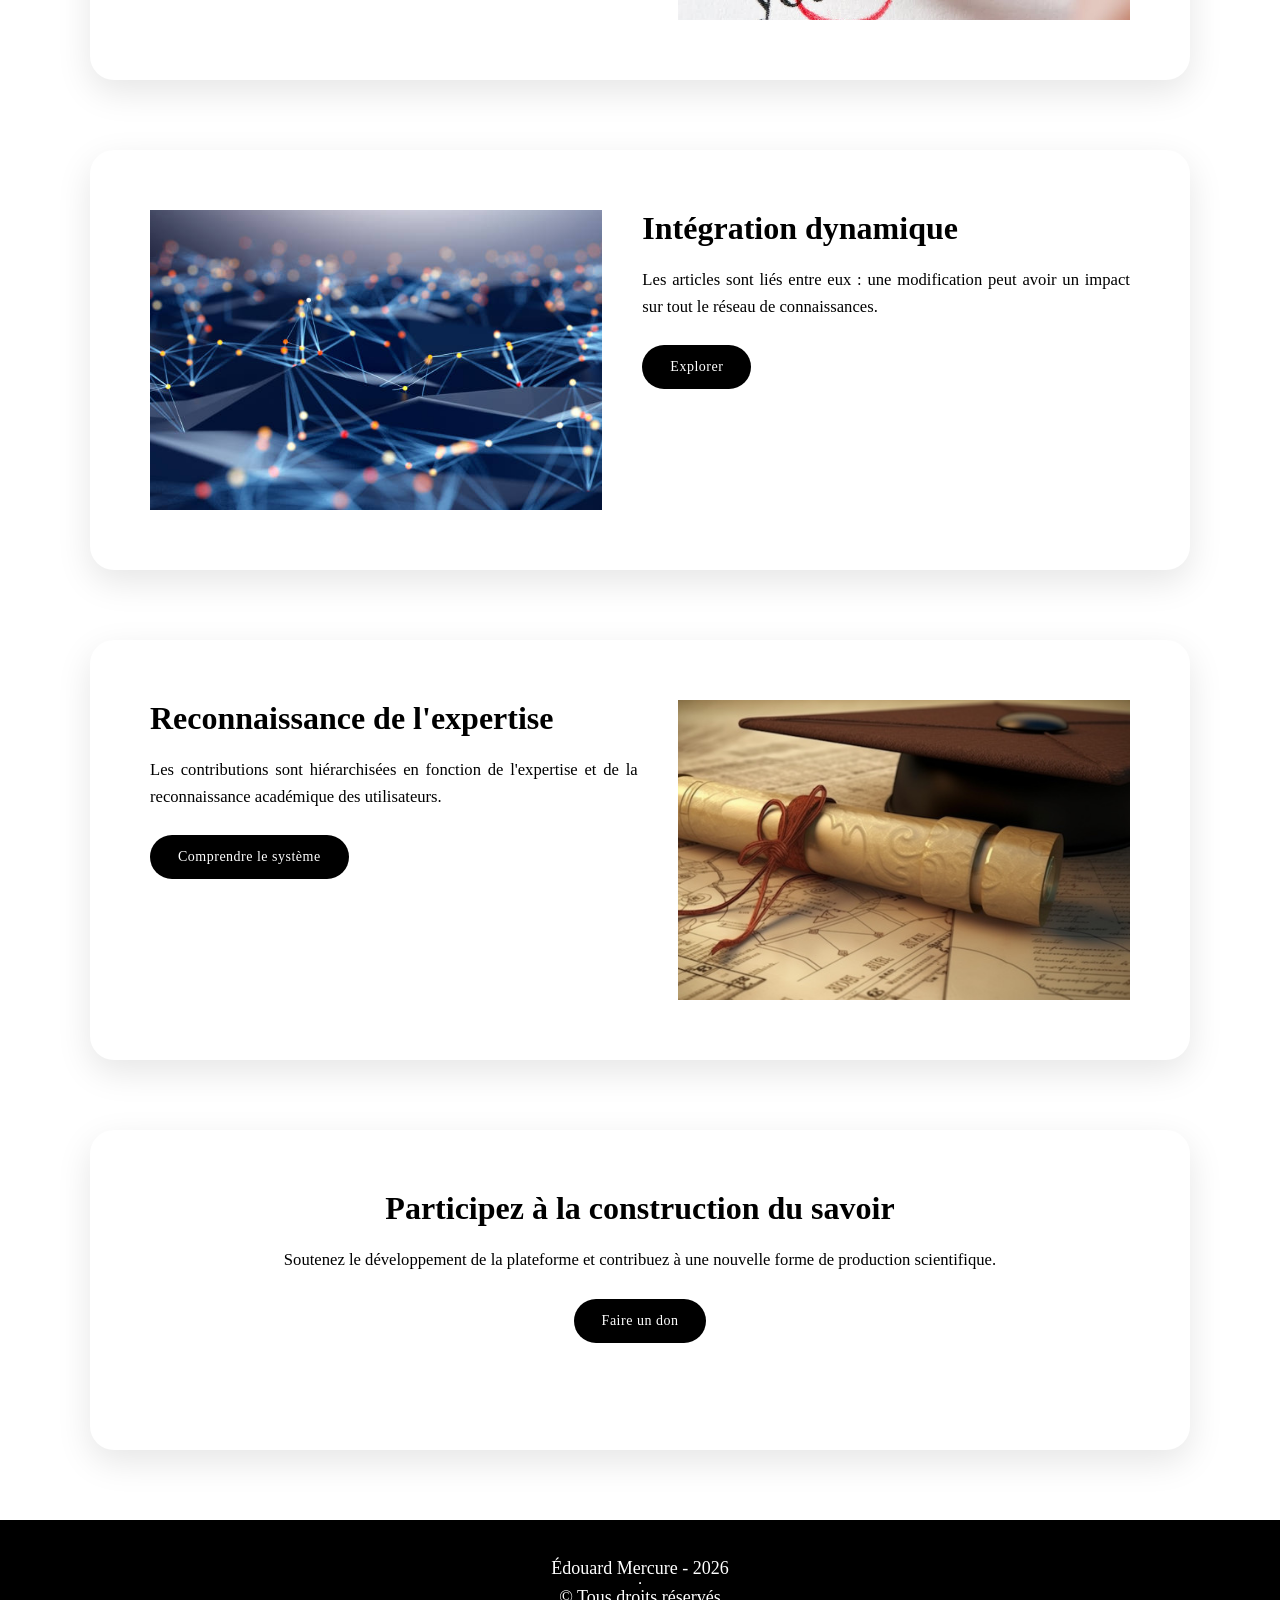
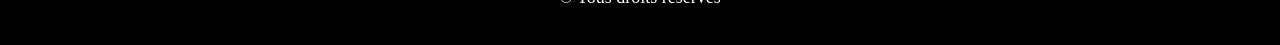
==== commit 7e3cfd38: "Ajout d'éléments exigés (lien externe, modificateurs de police, liste, etc.)" ====
--- a/index.html
+++ b/index.html
@@ -21,9 +21,9 @@
         <ul class="header-container">
             <li><a href="index.html">Acceuil</a></li>
             <li><a href="projet.html">Le projet</a></li>
-            <li><a href="">Développement</a></li>
-            <li><a href="">Nous soutenir</a></li>
-            <li><a href="">À propos</a></li>
+            <li><a href="javascript:void(0)">Développement</a></li>
+            <li><a href="javascript:void(0)">Nous soutenir</a></li>
+            <li><a href="javascript:void(0)">À propos</a></li>
         </ul>
     </header>
 
@@ -107,14 +107,20 @@
                 <p>
                     Soutenez le développement de la plateforme et contribuez à une nouvelle forme de production scientifique.
                 </p>
-                <a href="" class="btn">Faire un don</a>
+                <a href="javascript:void(0)" class="btn">Faire un don</a>
             </div>
         </div>    
     </main>
 
     <footer>
         <div class="footer-container">
-            <p>&copy; Tous droits réservés - Édouard Mercure 2026</p>
+            <p>Édouard Mercure - 2026</p>
+            <hr>
+            <p>
+                <a href="https://vitrinelinguistique.oqlf.gouv.qc.ca/25282/les-abreviations-et-les-symboles/les-symboles/emploi-du-symbole-c-pour-le-droit-dauteur" target="_blank">
+                    &copy; Tous droits réservés
+                </a>
+            </p>
         </div>
     </footer>
 </body>
--- a/css/style.css
+++ b/css/style.css
@@ -4,12 +4,20 @@
     --btn-txt-color:white;
     --btn-bkg-color:black;
     --btn-hover-bkg-color:#32bddc;
-    --hero-txt-shadow-color:rgba(255, 255, 255, 0.95);
+    --hero-txt-shadow-color:rgba(255, 255, 255, 0.9);
     --main-container-color:white;
     --main-container-link-color:black;
     --main-container-link-hover-color:#32bddc;
+    --main-container-shadow-color:rgba(0, 0, 0, 0.1);
+    --main-container-projet-color:rgba(255, 255, 255, 0.7);
+    --container-shadow-color:rgba(0, 0, 0, 0.1);
     --footer-txt-color:white;
     --footer-bkg-color:black;
+    --article-txt-color:white;
+    --article-bkg-color:rgb(37, 37, 37);
+    --article-bkg-color-hover:rgb(73, 73, 73);
+    --article-shadow-color:rgba(0, 0, 0, 0.3);
+    --img-hover-filter-color:white;
 }
 
 * {
@@ -23,6 +31,33 @@
     font-size: 15px;
     text-align: justify;
 }
+
+@keyframes apparitionHero-img {
+    from {
+        opacity: 0;
+        transform: scale(0.9);
+    }
+
+    to {
+        opacity: 1;
+        transform: scale(1);
+    }
+}
+
+@keyframes apparitionHero-txt {
+    from {
+        opacity: 0;
+        transform: scale(0.9);
+        transform:translateY(15px);
+    }
+
+    to {
+        opacity: 1;
+        transform: scale(1);
+        transform:translateY(0px);
+    }
+}
+
 
 body {
     min-height: 100vh; /* Le body doit faire au moins la hauteur du viewport */
@@ -127,8 +162,16 @@
 
             font-family:Montserrat; 
 
-            width:100%;
-            min-height: clamp(360px, 50vh, 500px); /* clamp(valeur-min, valeur-idéale, valeur-max) */
+            width:100%;         
+            height:475px;
+
+            @media (min-width: 1200px) {
+                height:600px;
+            }
+
+            @media (max-width: 767px) {
+                height:375px;
+            }
 
             text-align:center;
 
@@ -138,15 +181,28 @@
             background-attachment: fixed;
 
                 img{
-                      width: clamp(175px, 35vw, 275px);  /* clamp(valeur-min, valeur-idéale, valeur-max) */
+                    animation: apparitionHero-img 1.25s ease-out;
+                    width: clamp(175px, 35vw, 275px);  /* clamp(valeur-min, valeur-idéale, valeur-max) */
+
+                    width:275px;         
+
+                    @media (min-width: 1200px) {
+                        width:350px;  
+                    }
+
+                    @media (max-width: 767px) {
+                        width:200px;  
+                    }
                 }
 
                 .hero-text h1 {
+                    animation: apparitionHero-txt 1.25s ease-out;
                     font-size: clamp(36px, 5vw, 65px); /* clamp(valeur-min, valeur-idéale, valeur-max) */
                     margin-bottom: 15px;
                 }
 
                     p{
+                        animation: apparitionHero-txt 1.25s ease-out;
                         font-size: clamp(14px, 1.6vw, 20px); /* clamp(valeur-min, valeur-idéale, valeur-max) */
                         text-shadow: 0px 0px 2dvh var(--hero-txt-shadow-color);
                         margin-bottom:20px; 
@@ -167,17 +223,25 @@
             padding: 60px;
 
             border-radius: 24px;
-            box-shadow: 0 12px 35px rgba(0, 0, 0, 0.08);
+            box-shadow: 0 12px 35px var(--main-container-shadow-color);
             background-color: var(--main-container-color);
 
             .img-container{
+                
+                overflow: hidden;
                 width : 500px;
                 height: 300px;
+                
 
                 img{
                     width: 100%;
                     height: 100%;
                     object-fit: cover;
+                    transition: all 0.5s ease; 
+                }
+
+                :hover{
+                    transform: scale(1.05);       /* zoom léger */
                 }
             }
 
@@ -197,17 +261,17 @@
                     margin-bottom: 25px;
                 }
 
-                a:link {
+                a:not(.btn):link {
                     text-decoration: none;
                     color: var(--main-container-link-color);
                 }
 
-                a:visited {
+                a:not(.btn):visited {
                     text-decoration: none;
                     color: var(--main-container-link-color);
                 }
 
-                a:hover{
+                a:not(.btn):hover{
                      text-decoration: none;
                      color: var(--main-container-link-hover-color);
                 }
@@ -221,25 +285,23 @@
         }
     }
 
-    /* ///TEMP PROJET */
-    main.projet{
-        display: flex;
-        flex-direction: row;
-        justify-content: center;
-
-        background-image:url(../img/hero-background3.jpg);
-        background-size: cover;
-        background-position: center;
-        background-attachment: fixed;
-    }
-
     footer{
-        height: 75px;
+        height: 100px;
+        @media (min-width: 1200px) {
+                height: 125px;
+        }
+
+        @media (max-width: 767px) {
+            height: 75px;    
+            font-size: 14px;    
+        }
+
         background-color: var(--footer-bkg-color);
         color:var(--footer-txt-color);
 
         .footer-container{
             display:flex;
+            flex-direction: column;
             justify-content: center;
             align-items:center;
 
@@ -247,17 +309,34 @@
             height: 100%;
 
             margin: 0 auto;
-            padding:0px;
+            padding: 40px 0;
 
             @media (min-width: 1200px) {
                     font-size: 18px;  
             }
 
-            li{
-                list-style: none;
+            a:link {
+                text-decoration: none;
+                color: var(--header-txt-color);
+            }
+
+            a:visited {
+                text-decoration: none;
+                color: var(--header-txt-color);
+            }
+            
+            a:link {
+                text-decoration: none;
+                color: var(--header-txt-color);
+            }
+
+            a:hover{
+                text-decoration:underline;
+            }
+
+            p{
                 color:var(--footer-txt-color);
-                padding:0px 10px;
-
+                padding:3px 0px;
             }
         }
     }
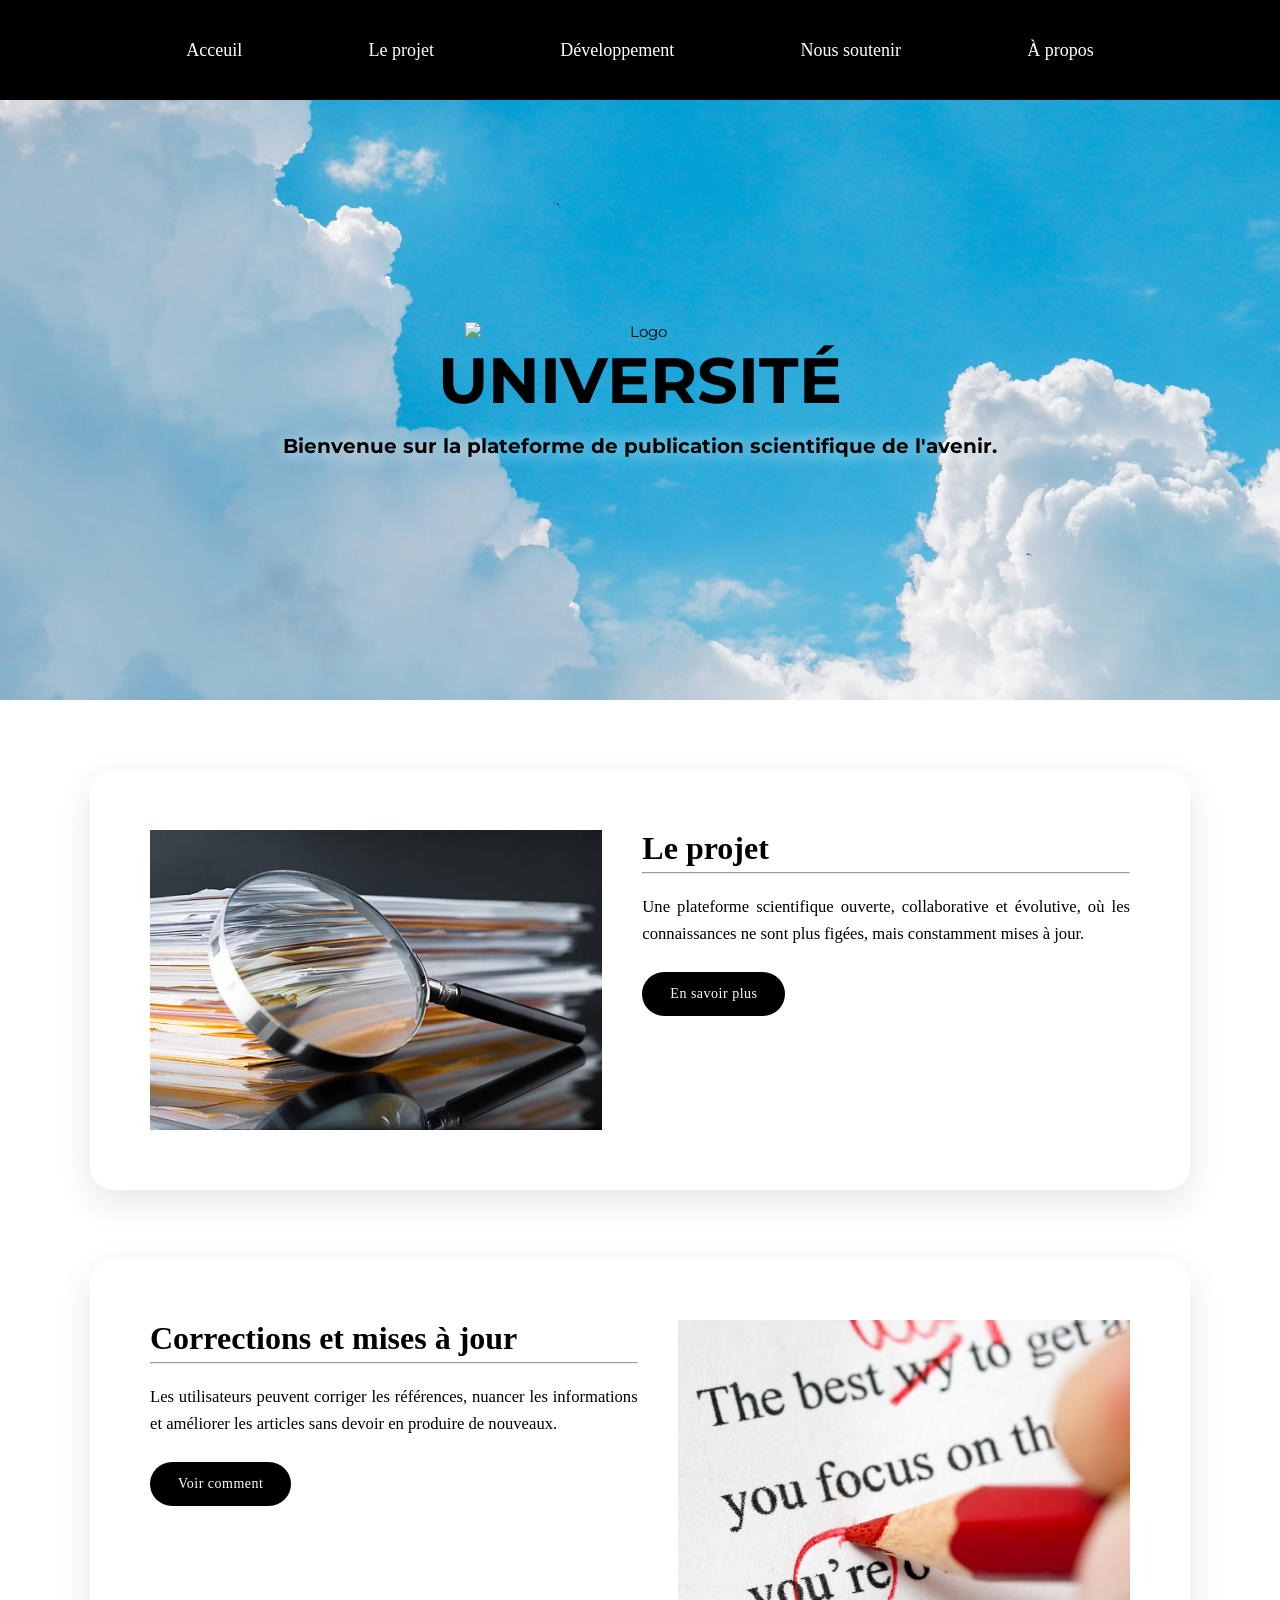
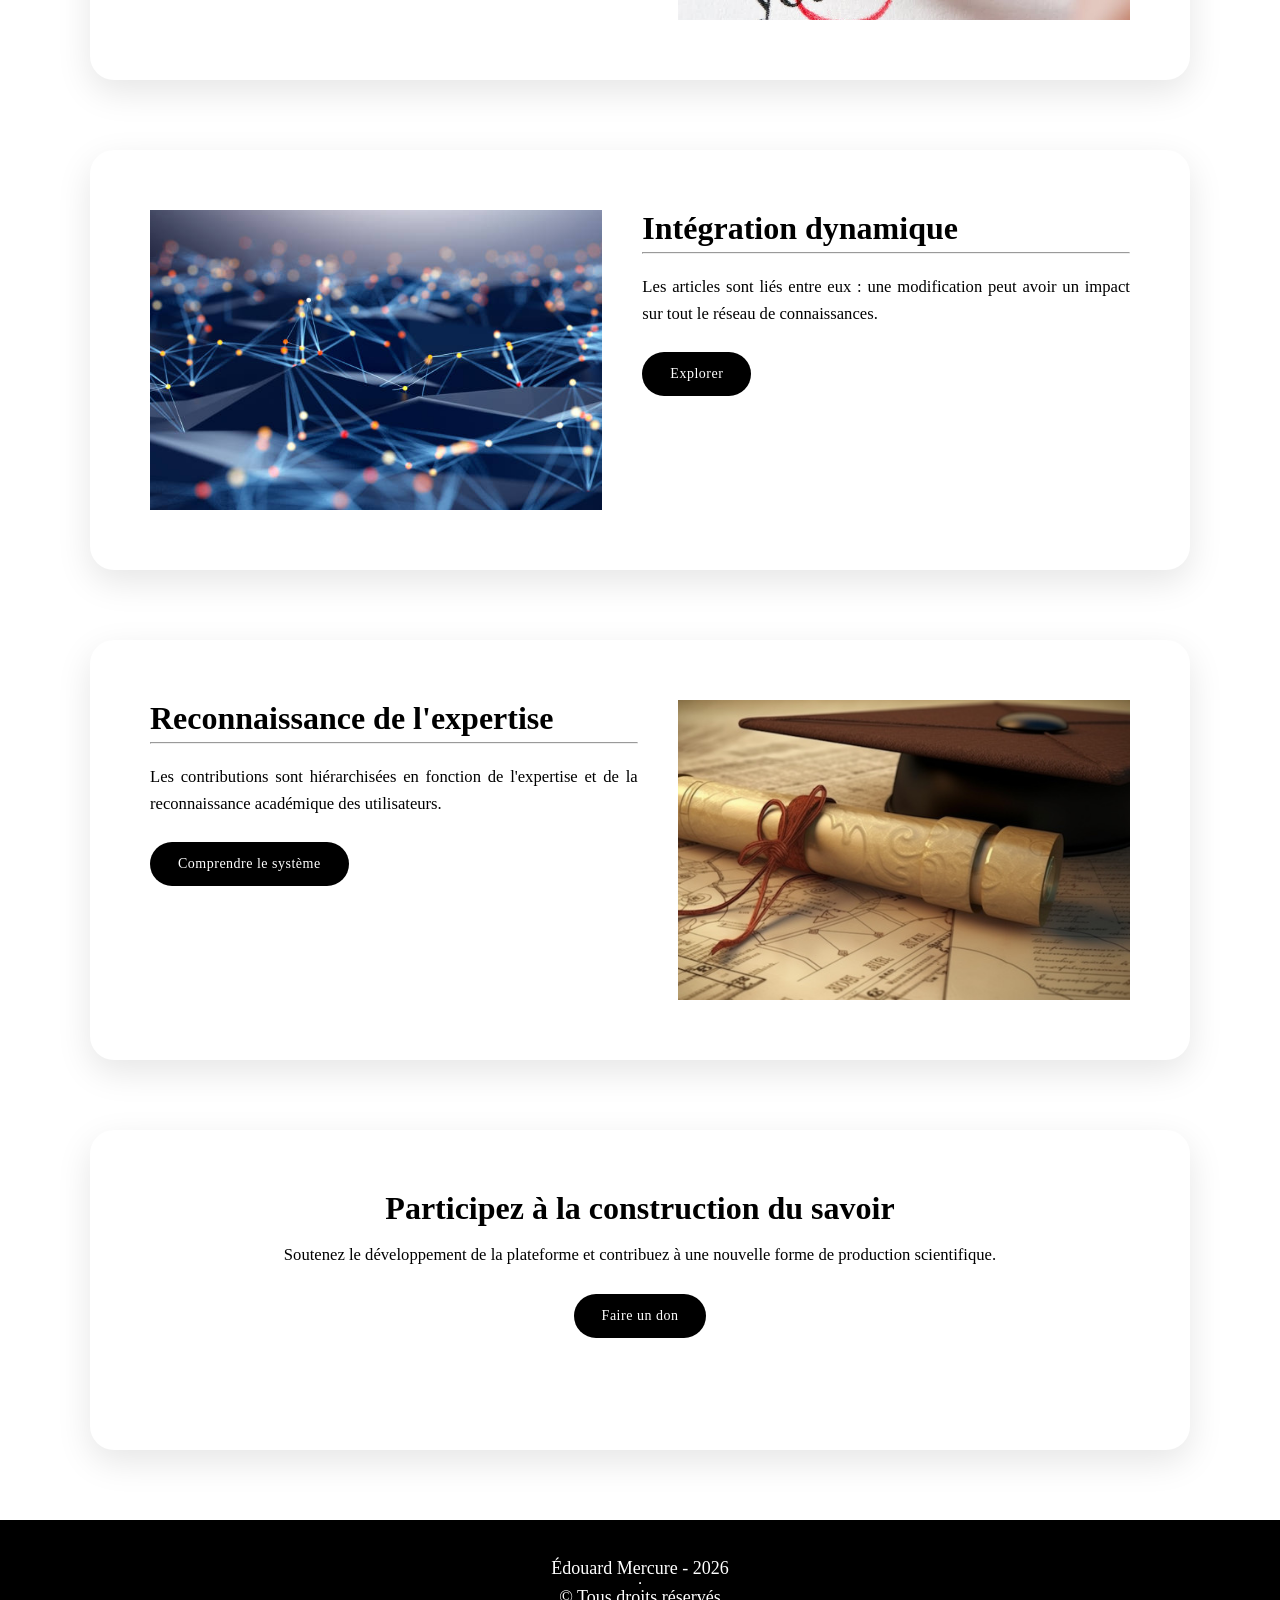
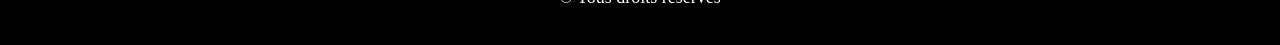
==== commit 9e7802f7: "Amélioration de la mise en page de projet.html" ====
--- a/index.html
+++ b/index.html
@@ -46,6 +46,7 @@
                      
             <div class="txt-container">
                 <h2>Le projet</h2>
+                <hr>
                 <p>
                     Une plateforme scientifique ouverte, collaborative et évolutive,
                     où les connaissances ne sont plus figées, mais constamment mises à jour.
@@ -57,6 +58,7 @@
         <div class="main-container">
             <div class="txt-container">
                 <h2>Corrections et mises à jour</h2>
+                <hr>
                 <p>
                     Les utilisateurs peuvent corriger les références, nuancer les informations et améliorer
                     les articles sans devoir en produire de nouveaux.
@@ -78,6 +80,7 @@
             </div>
             <div class="txt-container">
                 <h2>Intégration dynamique</h2>
+                <hr>
                 <p>
                     Les articles sont liés entre eux : une modification peut avoir un impact sur tout
                     le réseau de connaissances.
@@ -89,6 +92,7 @@
         <div class="main-container">
             <div class="txt-container">
                 <h2>Reconnaissance de l'expertise</h2>
+                <hr>
                 <p>
                     Les contributions sont hiérarchisées en fonction de l'expertise et de la reconnaissance académique des utilisateurs.
                 </p>
--- a/css/style.css
+++ b/css/style.css
@@ -1,4 +1,6 @@
 :root {
+    --aside-bkg-color:rgba(0, 0, 0, 0.566);
+    --aside-txt-color:white;
     --header-txt-color:white;
     --header-bkg-color:black;
     --btn-txt-color:white;
@@ -252,10 +254,15 @@
 
                 h2{
                     font-size: clamp(28px, 2.5vw, 32px);
+                    margin-bottom: 5px;
+                }
+
+                hr{
                     margin-bottom: 20px;
                 }
 
                 p{
+                    margin-top: 15px;
                     font-size: clamp(14px, 1.3vw, 18px);
                     line-height: 1.6;
                     margin-bottom: 25px;
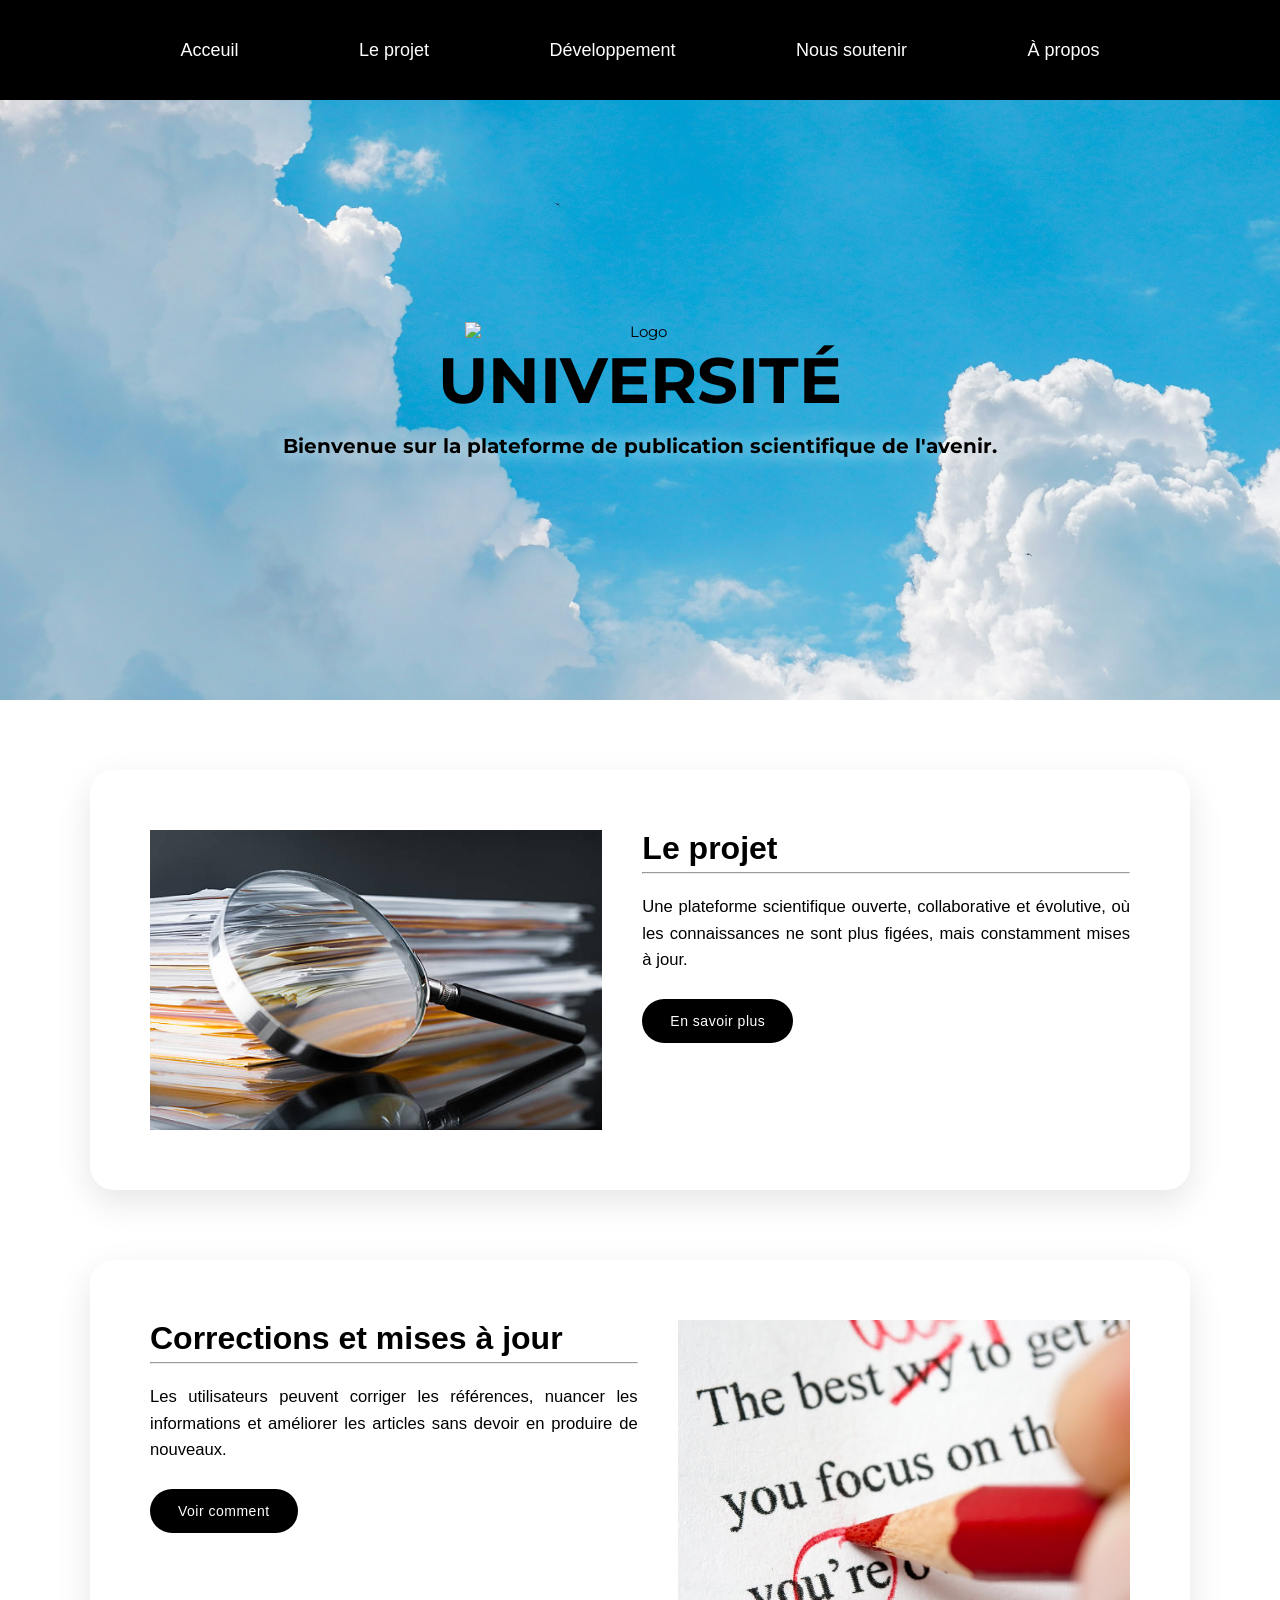
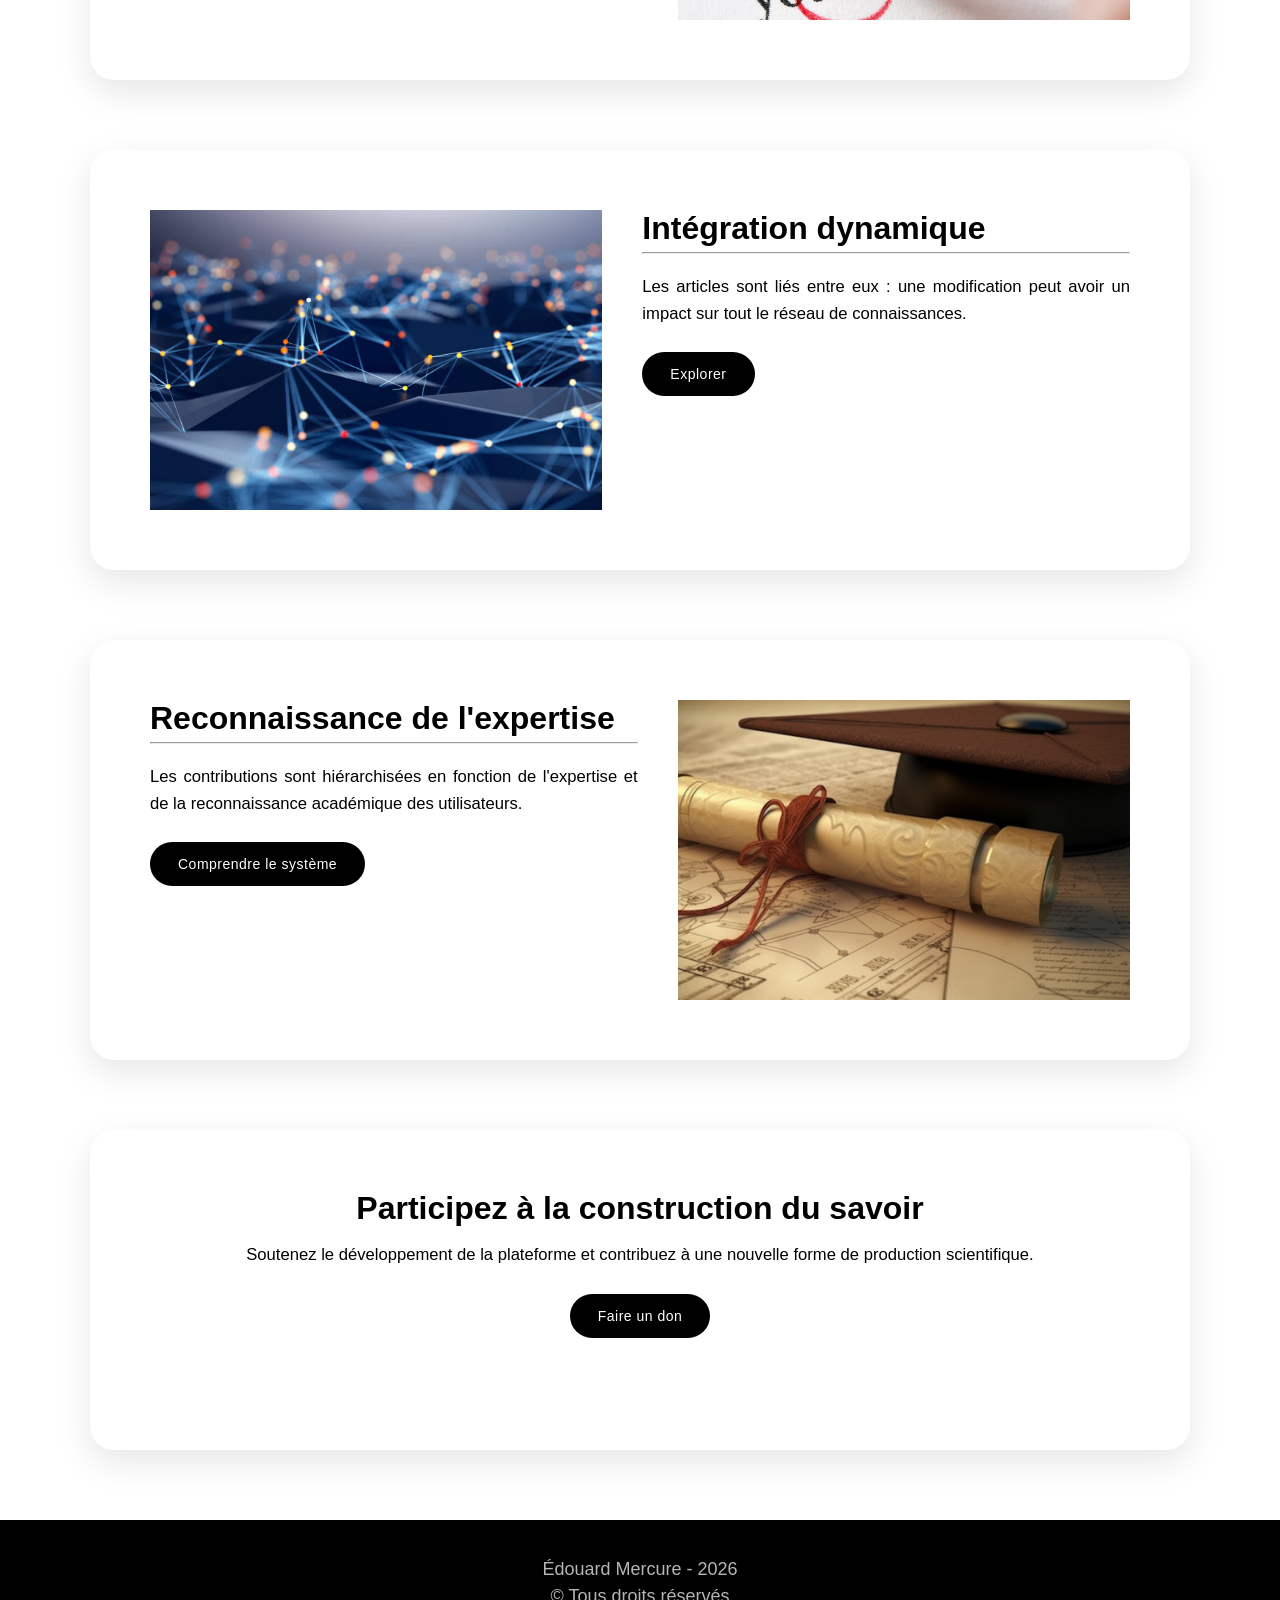
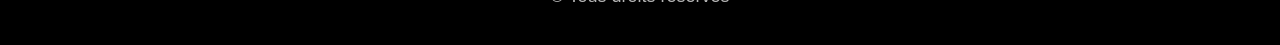
==== commit d7814d84: "Correction du code pour conformité avec valideur W3C" ====
--- a/index.html
+++ b/index.html
@@ -67,7 +67,7 @@
             </div>
             <div class="img-container">
                 <a href="info1.html">
-                    <img src="img/main-container2B.jpg" alt="Axe 1 : Édition">
+                    <img src="img/main-container2A.jpg" alt="Axe 1 : Édition">
                 </a>
             </div>
         </div>
@@ -119,7 +119,6 @@
     <footer>
         <div class="footer-container">
             <p>Édouard Mercure - 2026</p>
-            <hr>
             <p>
                 <a href="https://vitrinelinguistique.oqlf.gouv.qc.ca/25282/les-abreviations-et-les-symboles/les-symboles/emploi-du-symbole-c-pour-le-droit-dauteur" target="_blank">
                     &copy; Tous droits réservés
--- a/css/style.css
+++ b/css/style.css
@@ -1,35 +1,35 @@
 :root {
-    --aside-bkg-color:rgba(0, 0, 0, 0.566);
-    --aside-txt-color:white;
-    --header-txt-color:white;
-    --header-bkg-color:black;
-    --btn-txt-color:white;
-    --btn-bkg-color:black;
-    --btn-hover-bkg-color:#32bddc;
-    --hero-txt-shadow-color:rgba(255, 255, 255, 0.9);
-    --main-container-color:white;
-    --main-container-link-color:black;
-    --main-container-link-hover-color:#32bddc;
-    --main-container-shadow-color:rgba(0, 0, 0, 0.1);
-    --main-container-projet-color:rgba(255, 255, 255, 0.7);
-    --container-shadow-color:rgba(0, 0, 0, 0.1);
-    --footer-txt-color:white;
-    --footer-bkg-color:black;
-    --article-txt-color:white;
-    --article-bkg-color:rgb(37, 37, 37);
-    --article-bkg-color-hover:rgb(73, 73, 73);
-    --article-shadow-color:rgba(0, 0, 0, 0.3);
-    --img-hover-filter-color:white;
+    --aside-bkg-color: rgba(0, 0, 0, 0.6);
+    --aside-txt-color: white;
+    --article-txt-color: white;
+    --article-bkg-color: rgb(37, 37, 37);
+    --article-bkg-color-hover: rgb(73, 73, 73);
+    --article-shadow-color: rgba(0, 0, 0, 0.3);
+    --btn-txt-color: white;
+    --btn-bkg-color: black;
+    --btn-hover-bkg-color: #32bddc;
+    --container-shadow-color: rgba(0, 0, 0, 0.1);
+    --header-txt-color: white;
+    --header-bkg-color: black;
+    --hero-txt-shadow-color: rgba(255, 255, 255, 0.9);
+    --img-hover-filter-color: white;
+    --main-container-color: white;
+    --main-container-link-color: black;
+    --main-container-link-hover-color: #32bddc;
+    --main-container-shadow-color: rgba(0, 0, 0, 0.1);
+    --main-container-projet-color: rgba(255, 255, 255, 0.7);
+    --footer-txt-color: rgb(181, 181, 181);
+    --footer-bkg-color: black;
 }
 
 * {
     margin: 0;
     padding: 0;
-    box-sizing: border-box; /* Le contenu s’ajuste pour faire rentrer padding + border dans la largeur et hauteur */
-}
-
-html{
-    font-family: 'Trebuchet MS';
+    box-sizing: border-box;
+}
+
+html {
+    font-family: "Trebuchet MS", sans-serif;
     font-size: 15px;
     text-align: justify;
 }
@@ -49,334 +49,268 @@
 @keyframes apparitionHero-txt {
     from {
         opacity: 0;
-        transform: scale(0.9);
-        transform:translateY(15px);
+        transform: scale(0.9) translateY(15px);
     }
 
     to {
         opacity: 1;
-        transform: scale(1);
-        transform:translateY(0px);
-    }
-}
-
+        transform: scale(1) translateY(0);
+    }
+}
 
 body {
-    min-height: 100vh; /* Le body doit faire au moins la hauteur du viewport */
+    min-height: 100vh;
     display: flex;
     flex-direction: column;
-
-    header {
-        display:flex;
-        justify-content: flex-start;
-        flex-direction: row;
-
-        width:100%;
-        height: 100px;
-
-        background-color: var(--header-bkg-color);
-        color:var(--header-txt-color);
-
-        a:link {
-            text-decoration: none;
-            color: var(--header-txt-color);
-        }
-
-        a:visited {
-            text-decoration: none;
-            color: var(--header-txt-color);
-        }
-        
-        a:link {
-            text-decoration: none;
-            color: var(--header-txt-color);
-        }
-
-        a:visited {
-            text-decoration: none;
-            color: var(--header-txt-color);
-        }
-
-        a:hover{
-           text-decoration:underline;
-        }
-
-        /* a:active{
-           color:rgb(70, 221, 255);
-           font-weight:bold; 
-        } */
-
-        .header-container{
-            display:flex;
-            justify-content: space-evenly;
-            align-items:center;
-
-            width:1000px;
-            @media (min-width: 1200px) {
-                width:1200px;
-            }
-
-            margin: 0 auto; /* retire les marges verticales, ajuste automatiquement les marges horizontales*/
-            padding:30px;
-
-            li{
-                list-style: none; /* retrait des puces */
-                color:var(--header-txt-color);
-                padding:0px 10px;
-
-                @media (min-width: 1200px) {
-                    font-size: 18px;  
-                 }
-            }
-        }
-    }
-
-    .btn {
-        display: inline-block; /* élément aligné sur la ligne + contrôlable comme un bloc */
-
-        background-color: var(--btn-bkg-color);
-        color: var(--btn-txt-color);
-
-        padding: 14px 28px;
-        border-radius: 999px;
-
-        font-size: 14px;
-        letter-spacing: 0.5px;
-        text-decoration: none; /*sert à enlever les décorations/le soulignement du texte avec lien */ 
-
-        transition: all 0.25s ease;
-    }
-
-    .btn:hover {
-        background-color: var(--btn-hover-bkg-color);
-    }
-
-
-    main {
-        width:100%;
-        flex: 1; /* = flex: 0 0 auto, pour son comportement à lui-même; (flex: <flex-grow> <flex-shrink> <flex-basis>) */
-
-        .hero{
-            display:flex;
-            flex-direction: column;
-            justify-content: center; /*  axe vertical / principal */
-            align-items:center; /*  axe horizontal / secondaire */
-
-            font-family:Montserrat; 
-
-            width:100%;         
-            height:475px;
-
-            @media (min-width: 1200px) {
-                height:600px;
-            }
-
-            @media (max-width: 767px) {
-                height:375px;
-            }
-
-            text-align:center;
-
-            background-image:url(../img/hero-background3.jpg);
-            background-size: cover;
-            background-position: center;
-            background-attachment: fixed;
-
-                img{
-                    animation: apparitionHero-img 1.25s ease-out;
-                    width: clamp(175px, 35vw, 275px);  /* clamp(valeur-min, valeur-idéale, valeur-max) */
-
-                    width:275px;         
-
-                    @media (min-width: 1200px) {
-                        width:350px;  
-                    }
-
-                    @media (max-width: 767px) {
-                        width:200px;  
-                    }
-                }
-
-                .hero-text h1 {
-                    animation: apparitionHero-txt 1.25s ease-out;
-                    font-size: clamp(36px, 5vw, 65px); /* clamp(valeur-min, valeur-idéale, valeur-max) */
-                    margin-bottom: 15px;
-                }
-
-                    p{
-                        animation: apparitionHero-txt 1.25s ease-out;
-                        font-size: clamp(14px, 1.6vw, 20px); /* clamp(valeur-min, valeur-idéale, valeur-max) */
-                        text-shadow: 0px 0px 2dvh var(--hero-txt-shadow-color);
-                        margin-bottom:20px; 
-                        font-weight: bold;
-                    }
-
-                }     
-        }
-
-        .main-container{
-            display: flex;
-            align-items: center;
-
-            gap: 40px;
-            max-width: 1100px;  
-            width: 100%;         
-            margin: 70px auto;  
-            padding: 60px;
-
-            border-radius: 24px;
-            box-shadow: 0 12px 35px var(--main-container-shadow-color);
-            background-color: var(--main-container-color);
-
-            .img-container{
-                
-                overflow: hidden;
-                width : 500px;
-                height: 300px;
-                
-
-                img{
-                    width: 100%;
-                    height: 100%;
-                    object-fit: cover;
-                    transition: all 0.5s ease; 
-                }
-
-                :hover{
-                    transform: scale(1.05);       /* zoom léger */
-                }
-            }
-
-            .txt-container{
-                height: 300px;
-                width: 55%;
-                border: none;
-
-                h2{
-                    font-size: clamp(28px, 2.5vw, 32px);
-                    margin-bottom: 5px;
-                }
-
-                hr{
-                    margin-bottom: 20px;
-                }
-
-                p{
-                    margin-top: 15px;
-                    font-size: clamp(14px, 1.3vw, 18px);
-                    line-height: 1.6;
-                    margin-bottom: 25px;
-                }
-
-                a:not(.btn):link {
-                    text-decoration: none;
-                    color: var(--main-container-link-color);
-                }
-
-                a:not(.btn):visited {
-                    text-decoration: none;
-                    color: var(--main-container-link-color);
-                }
-
-                a:not(.btn):hover{
-                     text-decoration: none;
-                     color: var(--main-container-link-hover-color);
-                }
-            }
-
-            .txt-container.large {
-                text-align: center;
-                width: 100%;
-                height: 200px;
-            }
-        }
-    }
-
-    footer{
-        height: 100px;
-        @media (min-width: 1200px) {
-                height: 125px;
-        }
-
-        @media (max-width: 767px) {
-            height: 75px;    
-            font-size: 14px;    
-        }
-
-        background-color: var(--footer-bkg-color);
-        color:var(--footer-txt-color);
-
-        .footer-container{
-            display:flex;
-            flex-direction: column;
-            justify-content: center;
-            align-items:center;
-
-            width:100%;
-            height: 100%;
-
-            margin: 0 auto;
-            padding: 40px 0;
-
-            @media (min-width: 1200px) {
-                    font-size: 18px;  
-            }
-
-            a:link {
-                text-decoration: none;
-                color: var(--header-txt-color);
-            }
-
-            a:visited {
-                text-decoration: none;
-                color: var(--header-txt-color);
-            }
-            
-            a:link {
-                text-decoration: none;
-                color: var(--header-txt-color);
-            }
-
-            a:hover{
-                text-decoration:underline;
-            }
-
-            p{
-                color:var(--footer-txt-color);
-                padding:3px 0px;
-            }
-        }
-    }
-}
-
-
-/* ============================= */
-/* GRAND ÉCRAN : 1200px et plus */
-/* ============================= */
+}
+
+body header {
+    display: flex;
+    justify-content: flex-start;
+    flex-direction: row;
+
+    width: 100%;
+    height: 100px;
+
+    background-color: var(--header-bkg-color);
+    color: var(--header-txt-color);
+}
+
+body header a:link,
+body header a:visited {
+    text-decoration: none;
+    color: var(--header-txt-color);
+}
+
+body header a:hover {
+    text-decoration: underline;
+}
+
+body header .header-container {
+    display: flex;
+    justify-content: space-evenly;
+    align-items: center;
+
+    width: 1000px;
+
+    margin: 0 auto;
+    padding: 30px;
+}
+
+body header .header-container li {
+    list-style: none;
+    color: var(--header-txt-color);
+    padding: 0 10px;
+}
+
+body .btn {
+    display: inline-block;
+    background-color: var(--btn-bkg-color);
+    color: var(--btn-txt-color);
+
+    padding: 14px 28px;
+    border-radius: 999px;
+
+    font-size: 14px;
+    letter-spacing: 0.5px;
+    text-decoration: none;
+
+    transition: all 0.25s ease;
+}
+
+body .btn:hover {
+    background-color: var(--btn-hover-bkg-color);
+}
+
+body main {
+    width: 100%;
+    flex: 1;
+}
+
+body main .hero {
+    display: flex;
+    flex-direction: column;
+    justify-content: center;
+    align-items: center;
+
+    font-family: Montserrat, sans-serif;
+    text-align: center;
+
+    width: 100%;
+    height: 475px;
+
+    background-image: url("../img/hero-background3.jpg");
+    background-size: cover;
+    background-position: center;
+    background-attachment: fixed;
+}
+
+body main .hero img {
+    animation: apparitionHero-img 1.25s ease-out;
+
+    width: 275px;
+}
+
+body main .hero .hero-text h1 {
+    animation: apparitionHero-txt 1.25s ease-out;
+
+    font-size: clamp(36px, 5vw, 65px);
+    margin-bottom: 15px;
+}
+
+body main .hero p {
+    animation: apparitionHero-txt 1.25s ease-out;
+
+    font-size: clamp(14px, 1.6vw, 20px);
+    font-weight: bold;
+    text-shadow: 0 0 2dvh var(--hero-txt-shadow-color);
+    margin-bottom: 20px;
+}
+
+body main .main-container {
+    display: flex;
+    align-items: center;
+
+    max-width: 1100px;
+    width: 100%;
+
+    gap: 40px;
+    margin: 70px auto;
+    padding: 60px;
+    border-radius: 24px;
+
+    box-shadow: 0 12px 35px var(--main-container-shadow-color);
+    background-color: var(--main-container-color);
+}
+
+body main .main-container .img-container {
+    overflow: hidden;
+
+    width: 500px;
+    height: 300px;
+}
+
+body main .main-container .img-container img {
+    object-fit: cover;
+    transition: all 0.5s ease;
+
+    width: 100%;
+    height: 100%;
+}
+
+body main .main-container .img-container:hover img {
+    transform: scale(1.05);
+}
+
+body main .main-container .txt-container {
+    height: 300px;
+    width: 55%;
+
+    border: none;
+}
+
+body main .main-container .txt-container h2 {
+    font-size: clamp(28px, 2.5vw, 32px);
+    margin-bottom: 5px;
+}
+
+body main .main-container .txt-container hr {
+    margin-bottom: 20px;
+}
+
+body main .main-container .txt-container p {
+    margin-top: 15px;
+    font-size: clamp(14px, 1.3vw, 18px);
+    line-height: 1.6;
+    margin-bottom: 25px;
+}
+
+body main .main-container .txt-container a:not(.btn):link,
+body main .main-container .txt-container a:not(.btn):visited {
+    text-decoration: none;
+    color: var(--main-container-link-color);
+}
+
+body main .main-container .txt-container a:not(.btn):hover {
+    text-decoration: none;
+    color: var(--main-container-link-hover-color);
+}
+
+body main .main-container .txt-container.large {
+    text-align: center;
+    width: 100%;
+    height: 200px;
+}
+
+body footer {
+    height: 100px;
+    background-color: var(--footer-bkg-color);
+    color: var(--footer-txt-color);
+}
+
+body footer .footer-container {
+    display: flex;
+    flex-direction: column;
+    justify-content: center;
+    align-items: center;
+
+    width: 100%;
+    height: 100%;
+
+    margin: 0 auto;
+}
+
+body footer .footer-container a:link,
+body footer .footer-container a:visited {
+    text-decoration: none;
+    color: var(--footer-txt-color);
+}
+
+body footer .footer-container a:hover {
+    text-decoration: underline;
+}
+
+body footer .footer-container p, 
+body footer .footer-container a {
+    color: var(--footer-txt-color);
+    padding: 3px 0;
+}
+
 @media (min-width: 1200px) {
-}
-
-
-/* ============================= */
-/* ÉCRAN MOYEN : 768px à 1199px */
-/* ============================= */
+    body header .header-container {
+        width: 1200px;
+    }
+
+    body header .header-container li {
+        font-size: 18px;
+    }
+
+    body main .hero {
+        height: 600px;
+    }
+
+    body main .hero img {
+        width: 350px;
+    }
+
+    body footer {
+        height: 125px;
+    }
+
+    body footer .footer-container {
+        font-size: 18px;
+    }
+}
 
 @media (min-width: 768px) and (max-width: 1199px) {
-
-    .main-container {
+    body main .main-container {
         max-width: 85%;
         padding: 45px;
         gap: 30px;
     }
 }
 
-
-/* ============================= */
-/* PETIT ÉCRAN : moins de 768px */
-/* ============================= */
-
 @media (max-width: 767px) {
-
     body header {
         height: auto;
     }
@@ -388,14 +322,22 @@
         padding: 20px;
     }
 
-    body .main-container {
+    body main .hero {
+        height: 375px;
+    }
+
+    body main .hero img {
+        width: 200px;
+    }
+
+    body main .main-container {
         flex-direction: column;
         max-width: none;
         margin: 40px auto;
         gap: 25px;
     }
 
-    .main-container:has(> .txt-container:first-child) {
+    body main .main-container:has(> .txt-container:first-child) {
         flex-direction: column-reverse;
     }
 
@@ -410,8 +352,12 @@
         height: 220px;
     }
 
-    .footer-container {
+    body footer {
+        height: 75px;
+        font-size: 14px;
+    }
+
+    body footer .footer-container {
         text-align: center;
-        padding: 25px;
-    }
-}+    }
+}
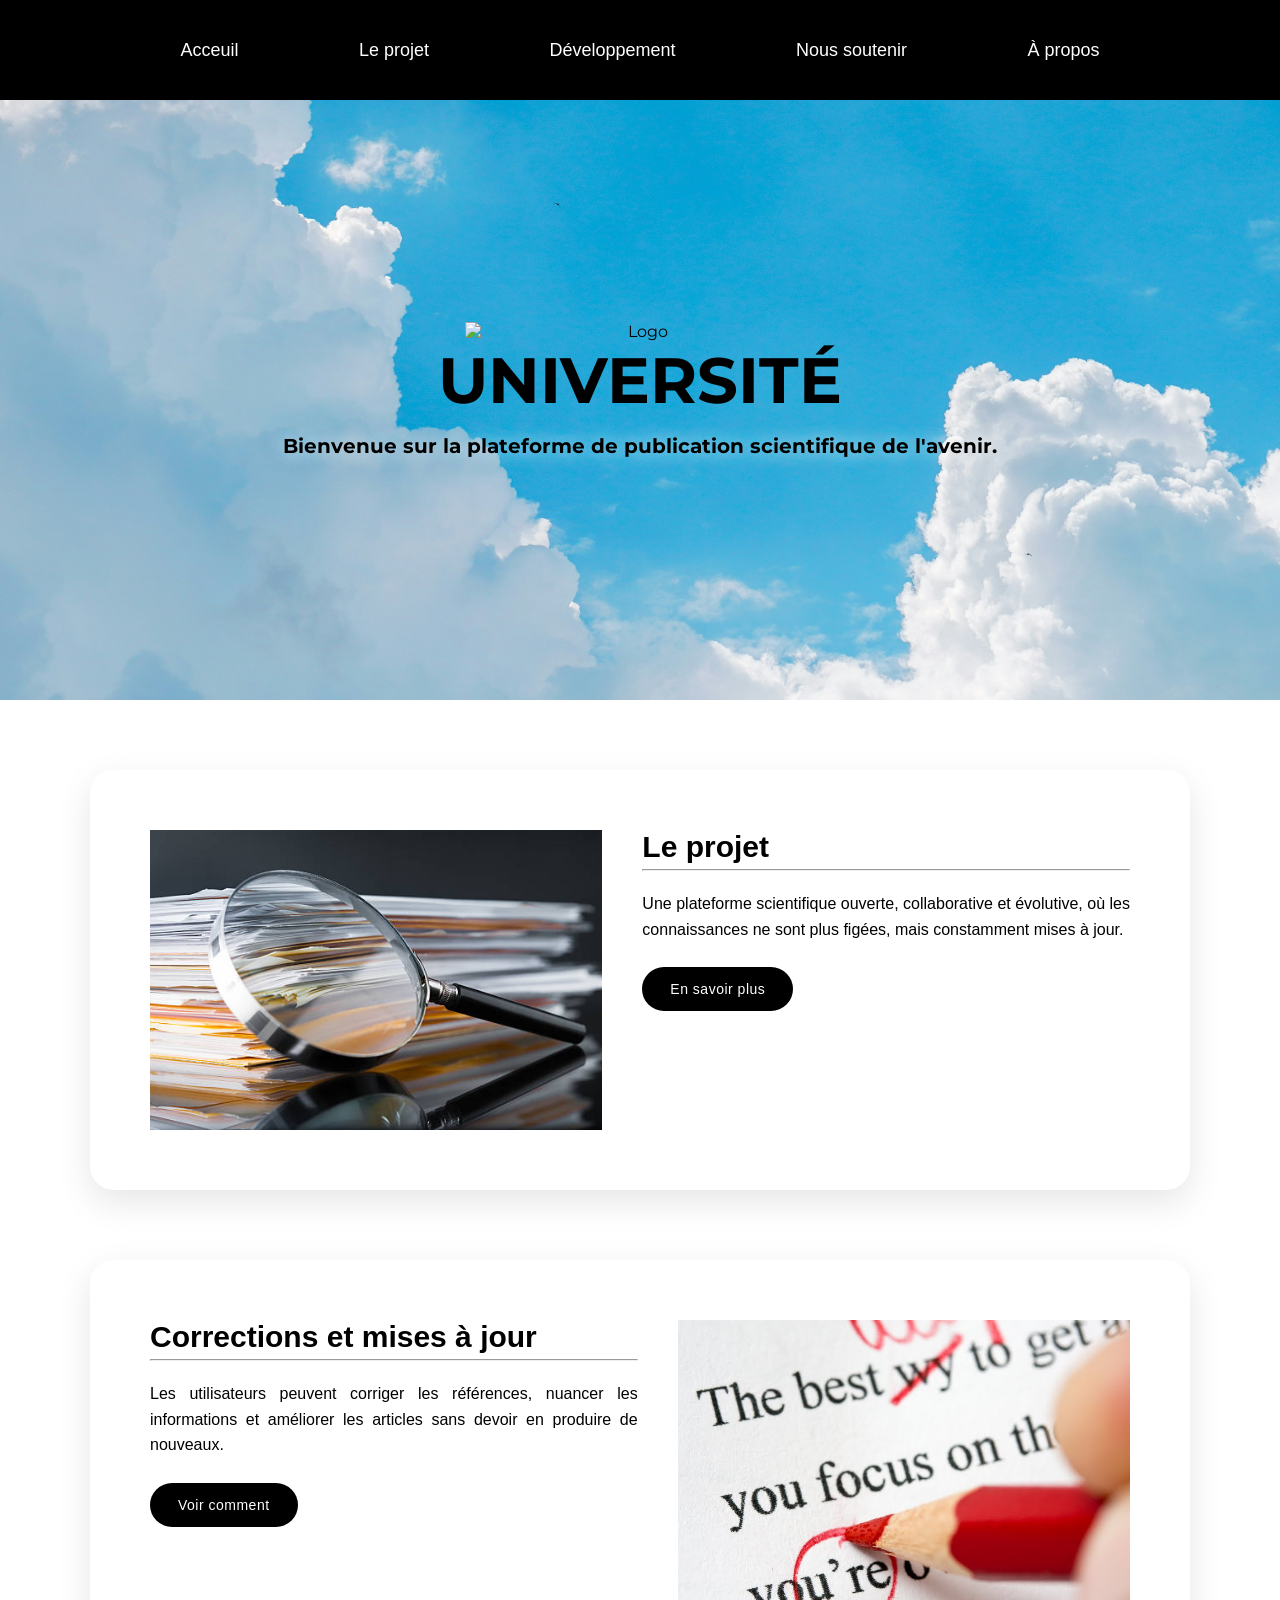
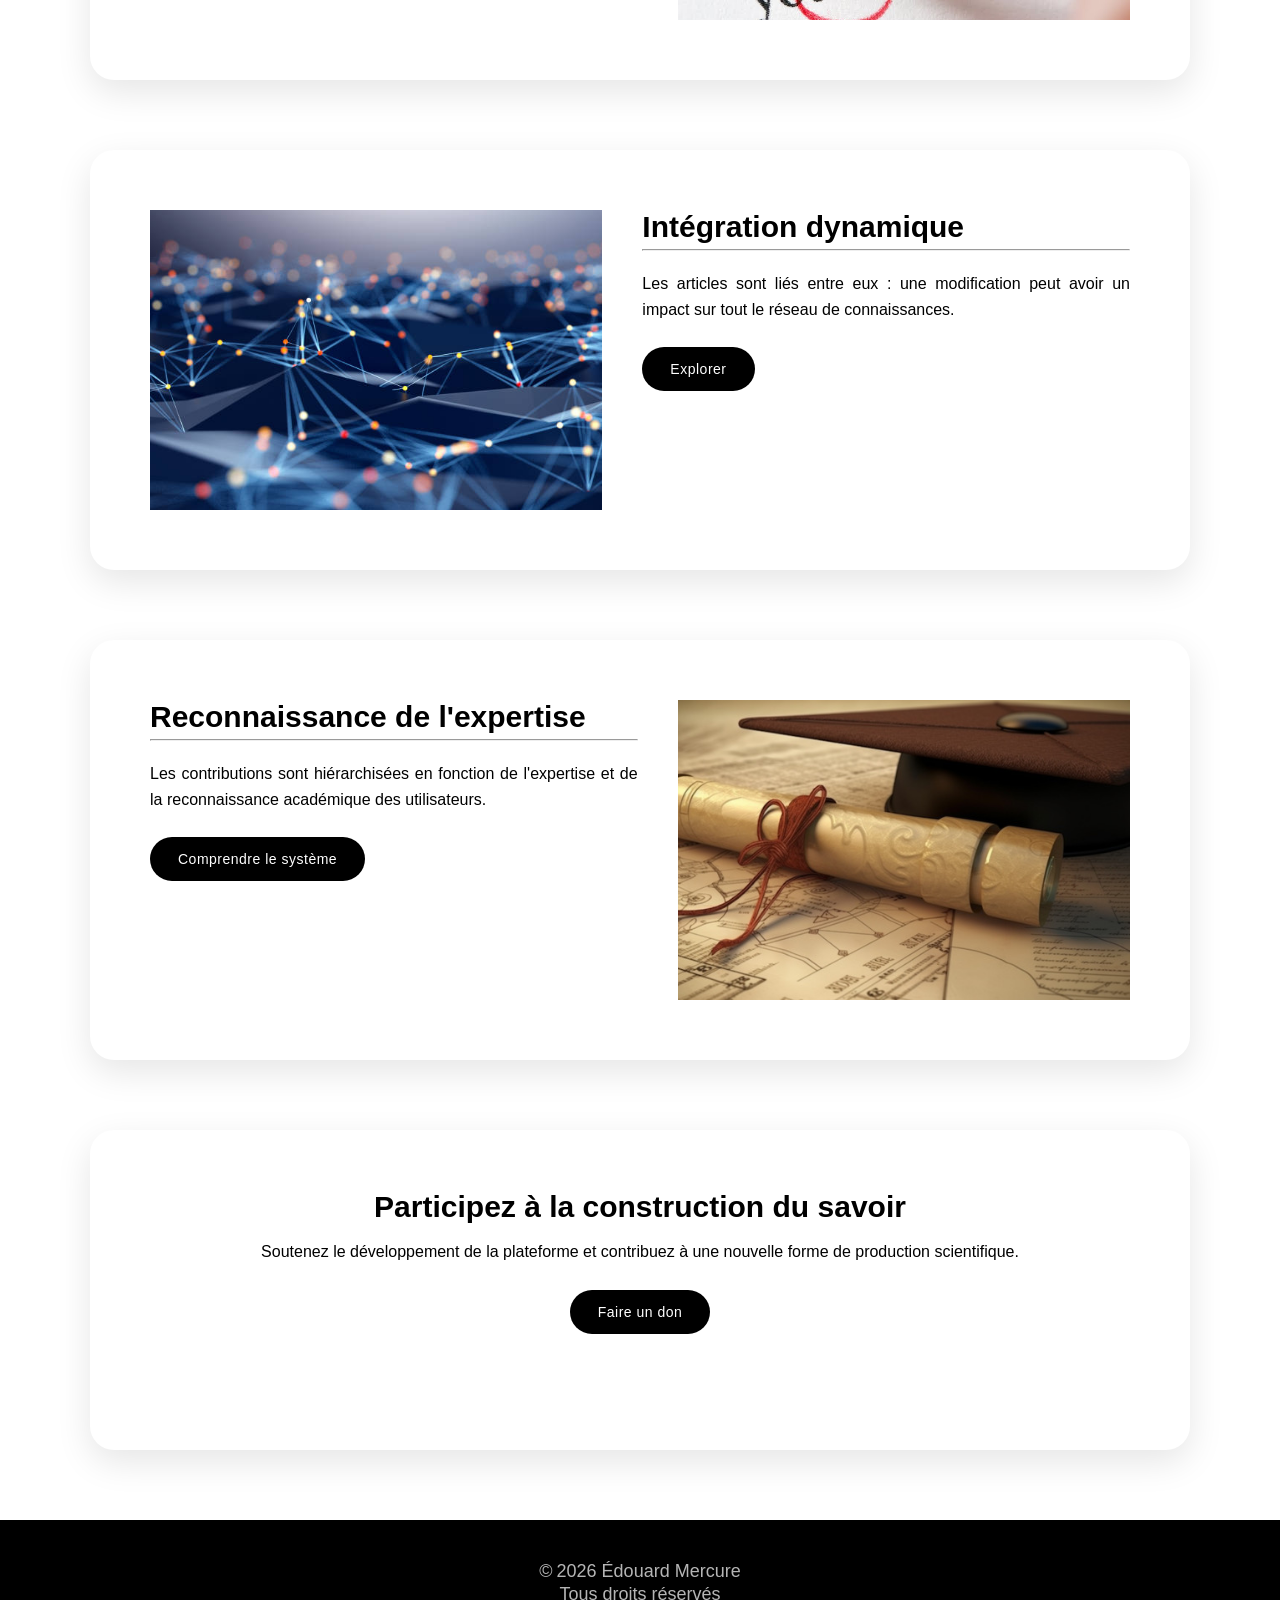
==== commit dc1bde8d: "Ajout d'éléments exigés (tableau, unités de police en rem, etc.)" ====
--- a/index.html
+++ b/index.html
@@ -118,12 +118,17 @@
 
     <footer>
         <div class="footer-container">
-            <p>Édouard Mercure - 2026</p>
-            <p>
-                <a href="https://vitrinelinguistique.oqlf.gouv.qc.ca/25282/les-abreviations-et-les-symboles/les-symboles/emploi-du-symbole-c-pour-le-droit-dauteur" target="_blank">
-                    &copy; Tous droits réservés
-                </a>
-            </p>
+            <table>
+                <tr>
+                    <td>©</td>
+                    <td>2026 Édouard Mercure</td>
+                </tr>
+                <tr>
+                    <td colspan="2">
+                        Tous droits réservés
+                    </td>
+                </tr>
+            </table>
         </div>
     </footer>
 </body>
--- a/css/style.css
+++ b/css/style.css
@@ -30,7 +30,7 @@
 
 html {
     font-family: "Trebuchet MS", sans-serif;
-    font-size: 15px;
+    font-size: 100%; /*16px*/
     text-align: justify;
 }
 
@@ -111,7 +111,7 @@
     padding: 14px 28px;
     border-radius: 999px;
 
-    font-size: 14px;
+    font-size: 0.875rem;
     letter-spacing: 0.5px;
     text-decoration: none;
 
@@ -155,6 +155,7 @@
     animation: apparitionHero-txt 1.25s ease-out;
 
     font-size: clamp(36px, 5vw, 65px);
+    /* font-size: 3rem; */
     margin-bottom: 15px;
 }
 
@@ -210,7 +211,9 @@
 }
 
 body main .main-container .txt-container h2 {
-    font-size: clamp(28px, 2.5vw, 32px);
+    /* font-size: clamp(28px, 2.5vw, 32px); */
+    text-align: left;
+    font-size:1.875rem;
     margin-bottom: 5px;
 }
 
@@ -220,7 +223,8 @@
 
 body main .main-container .txt-container p {
     margin-top: 15px;
-    font-size: clamp(14px, 1.3vw, 18px);
+    /* font-size: clamp(14px, 1.3vw, 18px); */
+    font-size:1rem;
     line-height: 1.6;
     margin-bottom: 25px;
 }
@@ -240,6 +244,10 @@
     text-align: center;
     width: 100%;
     height: 200px;
+}
+
+body main .main-container .txt-container.large h2 {
+    text-align: center;
 }
 
 body footer {
@@ -282,7 +290,7 @@
     }
 
     body header .header-container li {
-        font-size: 18px;
+        font-size: 1.125rem;
     }
 
     body main .hero {
@@ -298,7 +306,12 @@
     }
 
     body footer .footer-container {
-        font-size: 18px;
+        font-size: 1.125rem;
+    }
+
+        body footer .footer-container table tr td{
+        padding: 0 1px;
+        text-align: center;
     }
 }
 
@@ -347,6 +360,19 @@
         text-align: center;
     }
 
+    body main .main-container .txt-container hr {
+        display: none;
+    }
+
+    body main .main-container .txt-container p {
+        padding: 0 20px;
+    }
+
+    body main .main-container .txt-container h2 {
+        text-align: center;
+
+    }
+
     body main .main-container .img-container {
         width: 100%;
         height: 220px;
@@ -354,7 +380,7 @@
 
     body footer {
         height: 75px;
-        font-size: 14px;
+        font-size: 0.875rem;
     }
 
     body footer .footer-container {
